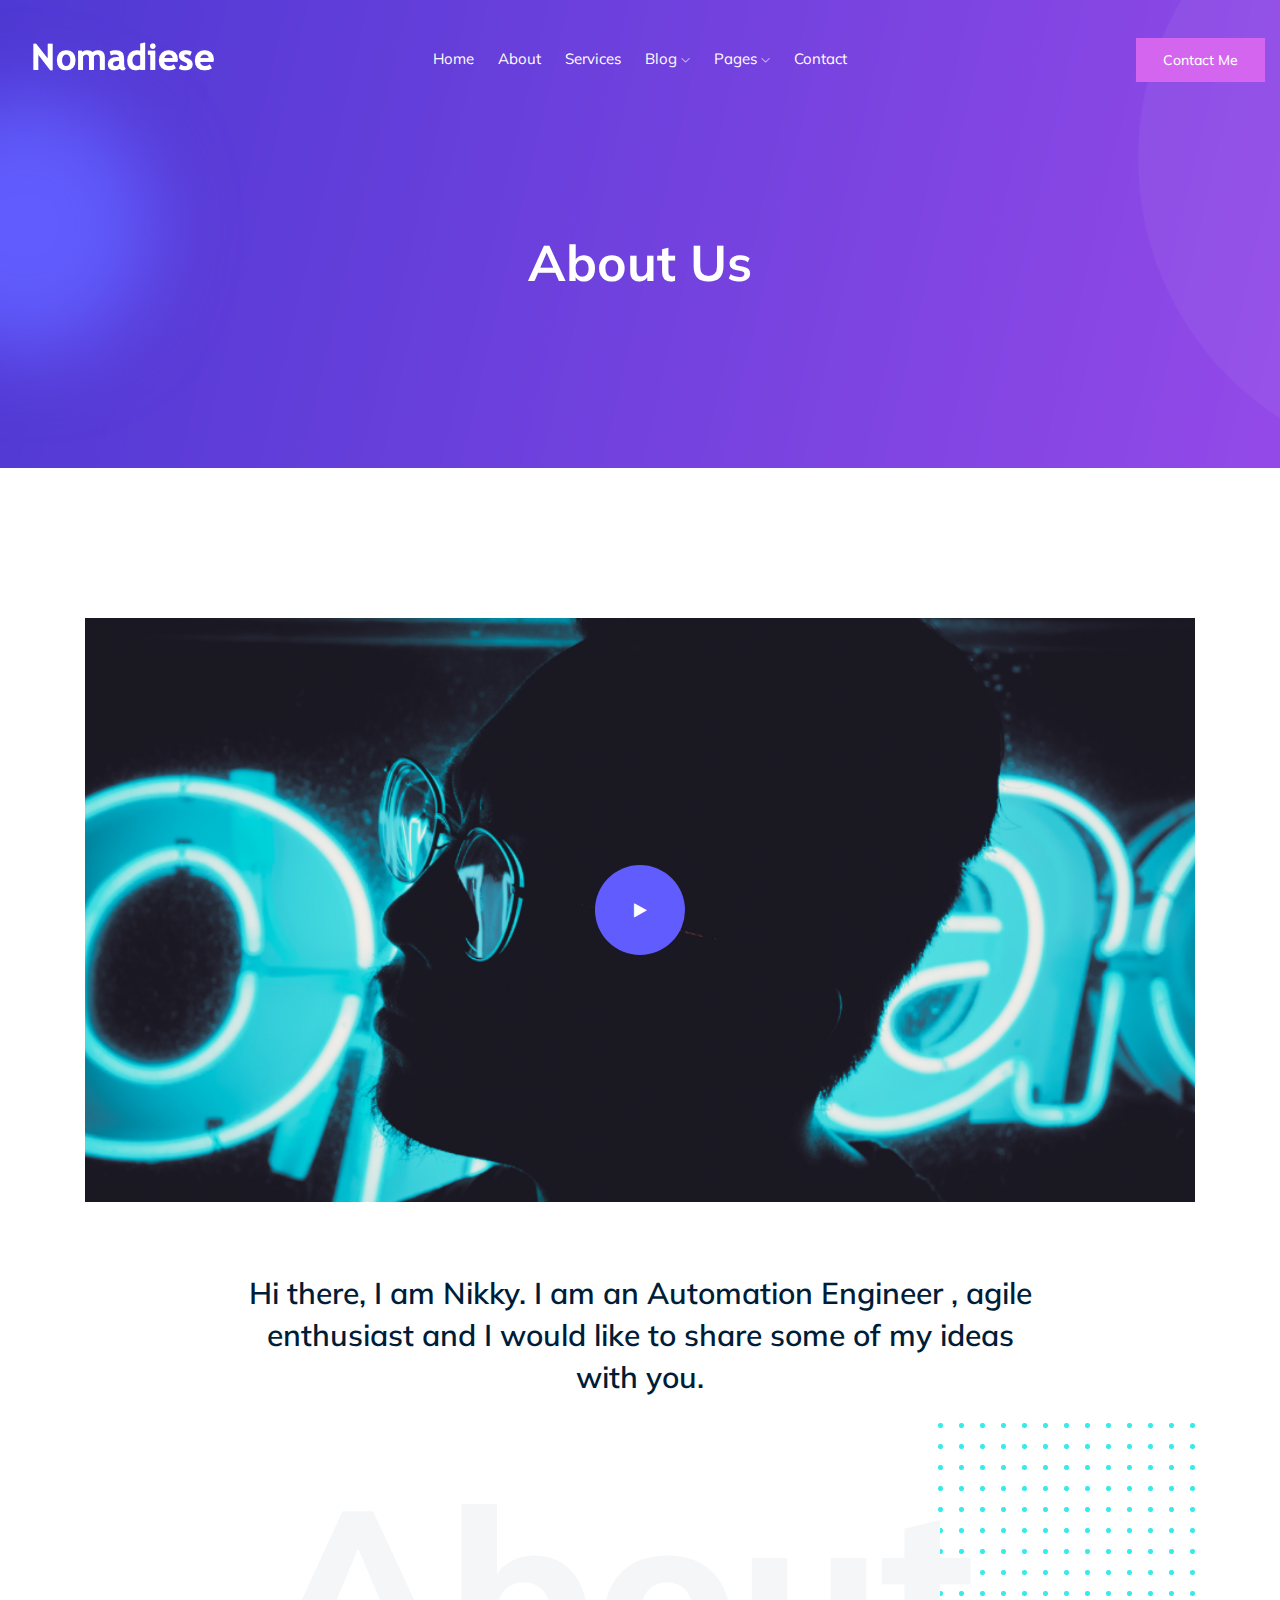
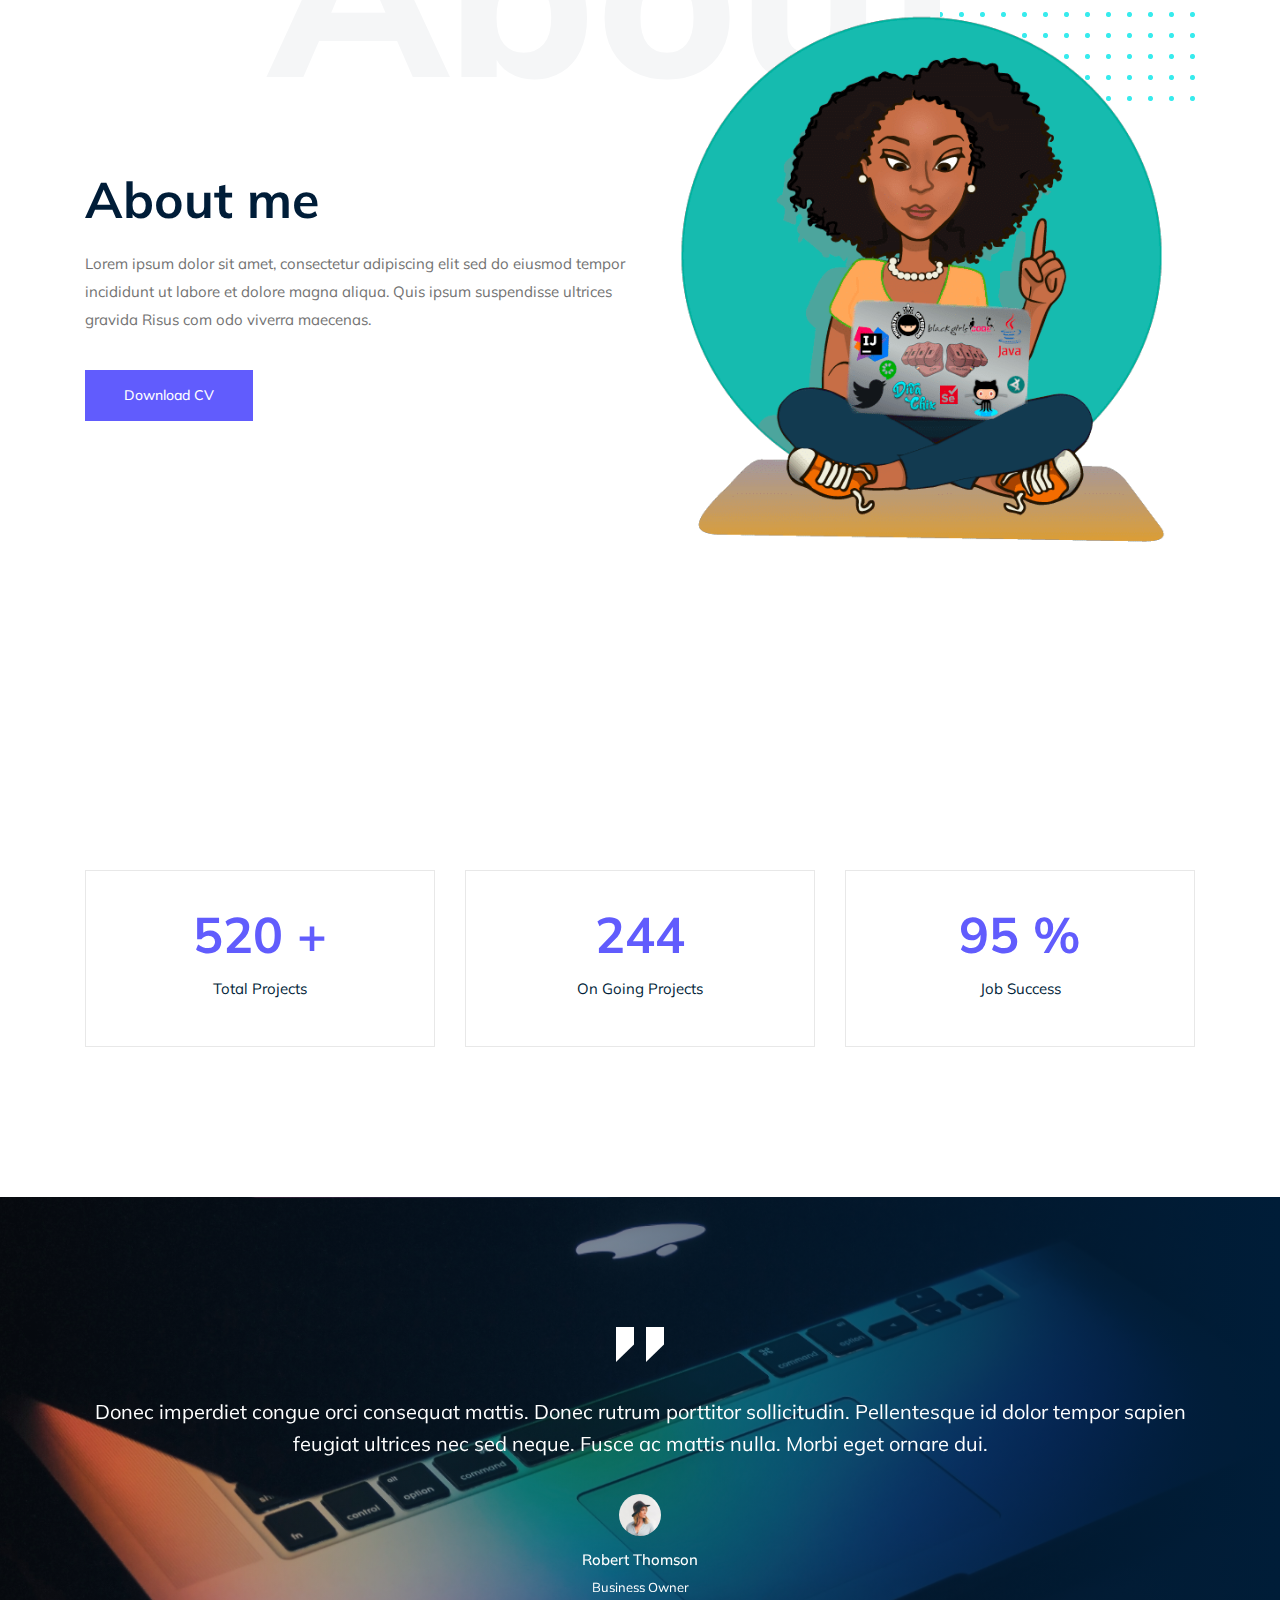
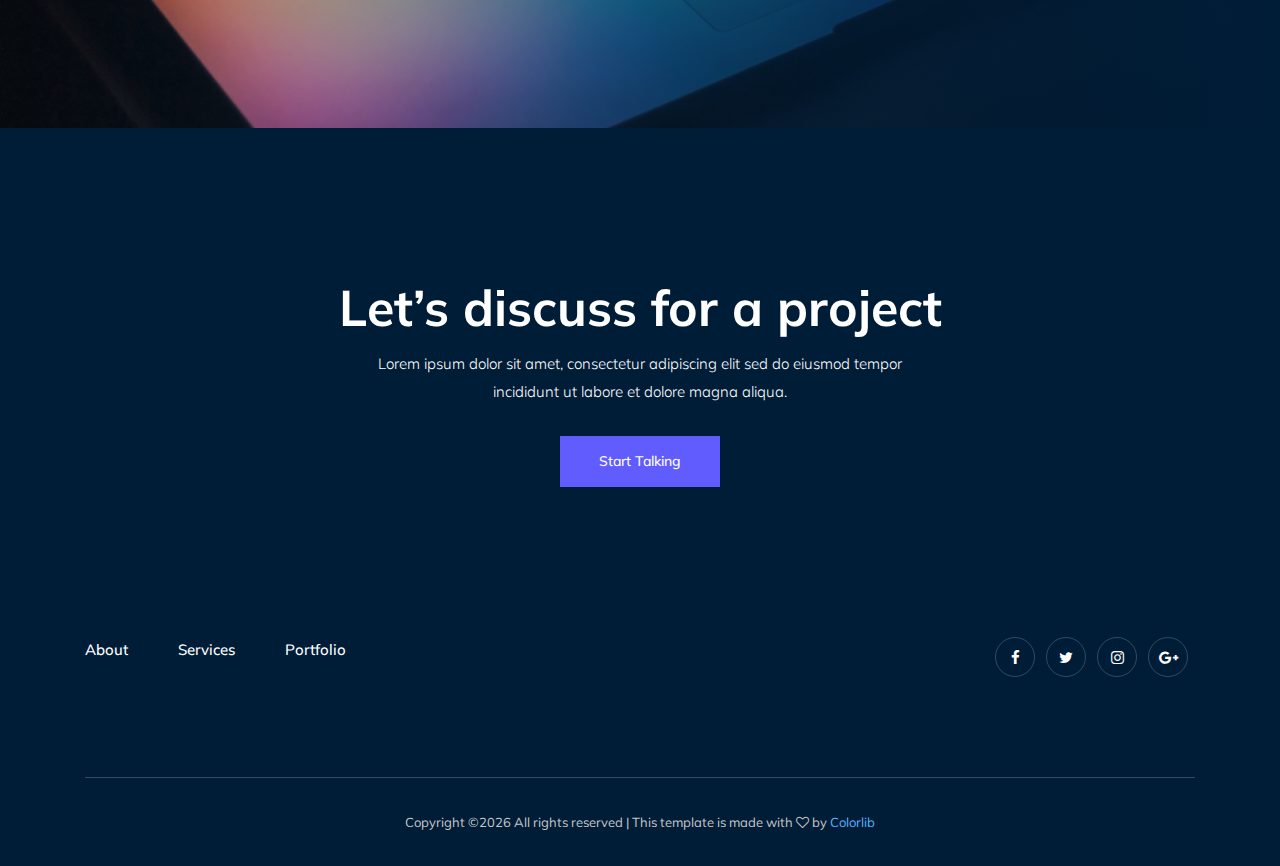
==== about.html @ 156790c9 "update about page" ====
<!doctype html>
<html class="no-js" lang="zxx">

<head>
    <meta charset="utf-8">
    <meta http-equiv="x-ua-compatible" content="ie=edge">
    <title>Nomadiese</title>
    <meta name="description" content="">
    <meta name="viewport" content="width=device-width, initial-scale=1">

    <!-- <link rel="manifest" href="site.webmanifest"> -->
    <!-- Place favicon.ico in the root directory -->

    <!-- CSS here -->
    <link rel="stylesheet" href="css/bootstrap.min.css">
    <link rel="stylesheet" href="css/owl.carousel.min.css">
    <link rel="stylesheet" href="css/magnific-popup.css">
    <link rel="stylesheet" href="css/font-awesome.min.css">
    <link rel="stylesheet" href="css/themify-icons.css">
    <link rel="stylesheet" href="css/nice-select.css">
    <link rel="stylesheet" href="css/flaticon.css">
    <link rel="stylesheet" href="css/gijgo.css">
    <link rel="stylesheet" href="css/animate.min.css">
    <link rel="stylesheet" href="css/slick.css">
    <link rel="stylesheet" href="css/slicknav.css">
    <link rel="stylesheet" href="css/style.css">
    <!-- <link rel="stylesheet" href="css/responsive.css"> -->
</head>

<body>
    <!--[if lte IE 9]>
            <p class="browserupgrade">You are using an <strong>outdated</strong> browser. Please <a href="https://browsehappy.com/">upgrade your browser</a> to improve your experience and security.</p>
        <![endif]-->

    <!-- header-start -->
    <header>
        <div class="header-area ">
            <div id="sticky-header" class="main-header-area">
                <div class="container-fluid">
                    <div class="row align-items-center">
                        <div class="col-xl-3 col-lg-2">
                            <div class="logo">
                                <a href="index.html">
                                    <img src="img/logo2.png" alt="">
                                </a>
                            </div>
                        </div>
                        <div class="col-xl-6 col-lg-7">
                            <div class="main-menu  d-none d-lg-block">
                                <nav>
                                    <ul id="navigation">
                                        <li><a class="active" href="index.html">home</a></li>
                                        <li><a href="about.html">About</a></li>
                                        <li><a href="services.html">Services</a></li>
                                        <li><a href="#">blog <i class="ti-angle-down"></i></a>
                                            <ul class="submenu">
                                                <li><a href="blog.html">blog</a></li>
                                                <li><a href="single-blog.html">single-blog</a></li>
                                            </ul>
                                        </li>
                                        <li><a href="#">pages <i class="ti-angle-down"></i></a>
                                            <ul class="submenu">
                                                 <li><a href="elements.html">elements</a></li>
                                            </ul>
                                        </li>
                                        <li><a href="contact.html">Contact</a></li>
                                    </ul>
                                </nav>
                            </div>
                        </div>
                        <div class="col-xl-3 col-lg-3 d-none d-lg-block">
                            <div class="Appointment">
                                <div class="book_btn d-none d-lg-block">
                                    <a  href="#">Contact Me</a>
                                </div>
                            </div>
                        </div>
                        <div class="col-12">
                            <div class="mobile_menu d-block d-lg-none"></div>
                        </div>
                    </div>

                </div>
            </div>
        </div>
    </header>
    <!-- header-end -->

    <!-- bradcam_area  -->
    <div class="bradcam_area bradcam_bg_1">
        <div class="container">
            <div class="row">
                <div class="col-xl-12">
                    <div class="bradcam_text text-center">
                        <h3>About Us </h3>
                    </div>
                </div>
            </div>
        </div>
    </div>
    <!-- /bradcam_area  -->

    <div class="video_area">
        <div class="container">
            <div class="row">
                <div class="col-xl-12">
                    <div class="video_wrap">
                        <div class="thumb">
                            <img src="img/video/video_bg.png" alt="">
                            <div class="video_icon">
                                <a class="popup-video" href="https://www.youtube.com/watch?v=1Prw90PRiJE"> <i class="fa fa-play"></i> </a>
                            </div>
                        </div>
                        <div class="video_text text-center">
                            <p>Hi there, I am Nikky. I am an Automation Engineer , agile <br>
                                enthusiast and I would like to share some of my ideas <br> 
                                with you.</p>
                        </div>
                    </div>
                </div>
            </div>
        </div>
    </div>


    <!-- about_me  -->
    <div class="about_me">
        <div class="about_large_title d-none d-lg-block">
                About
        </div>
        <div class="container">
            <div class="row align-items-center">
                <div class="col-xl-6 col-md-6">
                    <div class="about_e_details">
                        <h3>About me</h3>
                        <p>Lorem ipsum dolor sit amet, consectetur adipiscing elit sed do eiusmod tempor incididunt ut labore et dolore magna aliqua. Quis ipsum suspendisse ultrices gravida Risus com odo viverra maecenas.</p>
                        <div class="download_cv">
                            <a class="boxed-btn3" href="#">Download CV</a>
                        </div>
                    </div>
                </div>
                <div class="col-xl-6 col-md-6">
                    <div class="about_img">
                        <div class="color_pattern d-none d-lg-block">
                            <img src="img/about/color_grid.png" alt="">
                        </div>
                        <div class="my_Pic">
                                <img src="img/about/about.png" alt="">
                        </div>
                    </div>
                </div>
            </div>
        </div>
    </div>
    <!--/ about_me  -->

    <div class="counter_area">
        <div class="container">
            <div class="row">
                <div class="col-xl-4 col-md-4">
                    <div class="single_counter text-center">
                        <h3>
                            <span class="counter" >520 </span><span>+</span>
                        </h3>
                        <p>Total Projects</p>
                    </div>
                </div>
                <div class="col-xl-4 col-md-4">
                    <div class="single_counter text-center">
                        <h3>
                            <span class="counter">244 </span>
                        </h3>
                        <p>On Going Projects</p>
                    </div>
                </div>
                <div class="col-xl-4 col-md-4">
                    <div class="single_counter text-center">
                        <h3>
                            <span class="counter">95 </span> <span>%</span>
                        </h3>
                        <p>Job Success</p>
                    </div>
                </div>
            </div>
        </div>
    </div>
    <!-- testimonial_area  -->
    <div class="testimonial_area ">
            <div class="container">
                <div class="row">
                    <div class="col-xl-12">
                        <div class="testmonial_active owl-carousel">
                            <div class="single_carousel">
                                    <div class="single_testmonial text-center">
                                            <div class="quote">
                                                <img src="img/testmonial/quote.svg" alt="">
                                            </div>
                                            <p>Donec imperdiet congue orci consequat mattis. Donec rutrum porttitor <br> 
                                                    sollicitudin. Pellentesque id dolor tempor sapien feugiat ultrices nec sed neque.  <br>
                                                    Fusce ac mattis nulla. Morbi eget ornare dui. </p>
                                            <div class="testmonial_author">
                                                <div class="thumb">
                                                        <img src="img/testmonial/thumb.png" alt="">
                                                </div>
                                                <h3>Robert Thomson</h3>
                                                <span>Business Owner</span>
                                            </div>
                                        </div>
                            </div>
                            <div class="single_carousel">
                                    <div class="single_testmonial text-center">
                                            <div class="quote">
                                                <img src="img/testmonial/quote.svg" alt="">
                                            </div>
                                            <p>Donec imperdiet congue orci consequat mattis. Donec rutrum porttitor <br> 
                                                    sollicitudin. Pellentesque id dolor tempor sapien feugiat ultrices nec sed neque.  <br>
                                                    Fusce ac mattis nulla. Morbi eget ornare dui. </p>
                                            <div class="testmonial_author">
                                                <div class="thumb">
                                                        <img src="img/testmonial/thumb.png" alt="">
                                                </div>
                                                <h3>Robert Thomson</h3>
                                                <span>Business Owner</span>
                                            </div>
                                        </div>
                            </div>
                            <div class="single_carousel">
                                    <div class="single_testmonial text-center">
                                            <div class="quote">
                                                <img src="img/testmonial/quote.svg" alt="">
                                            </div>
                                            <p>Donec imperdiet congue orci consequat mattis. Donec rutrum porttitor <br> 
                                                    sollicitudin. Pellentesque id dolor tempor sapien feugiat ultrices nec sed neque.  <br>
                                                    Fusce ac mattis nulla. Morbi eget ornare dui. </p>
                                            <div class="testmonial_author">
                                                <div class="thumb">
                                                        <img src="img/testmonial/thumb.png" alt="">
                                                </div>
                                                <h3>Robert Thomson</h3>
                                                <span>Business Owner</span>
                                            </div>
                                        </div>
                            </div>
                        </div>
                    </div>
                </div>
            </div>
        </div>
        <!-- /testimonial_area  -->
    
    <div class="discuss_projects">
        <div class="container">
            <div class="row">
                <div class="col-xl-12">
                    <div class="project_text text-center">
                        <h3>Let’s discuss for a project</h3>
                        <p>Lorem ipsum dolor sit amet, consectetur adipiscing elit sed do eiusmod tempor <br> incididunt ut labore et dolore magna aliqua.</p>
                        <a class="boxed-btn3" href="#">Start Talking</a>
                    </div>
                </div>
            </div>
        </div>
    </div>

    <!-- footer start -->
    <footer class="footer">
        <div class="footer_top">
            <div class="container">
                <div class="row">
                    <div class="col-xl-6 col-md-6">
                        <div class="menu_links">
                            <ul>
                                <li><a href="#">About</a></li>
                                <li><a href="#">Services</a></li>
                                <li><a href="#">Portfolio</a></li>
                            </ul>
                        </div>
                    </div>
                    <div class="col-xl-6 col-md-6">
                        <div class="socail_links">
                            <ul>
                                <li><a href="#"> <i class="fa fa-facebook"></i> </a></li>
                                <li><a href="#"> <i class="fa fa-twitter"></i> </a></li>
                                <li><a href="#"> <i class="fa fa-instagram"></i> </a></li>
                                <li><a href="#"> <i class="fa fa-google-plus"></i> </a></li>
                            </ul>
                        </div>
                    </div>
                </div>
            </div>
        </div>
        <div class="copy-right_text">
            <div class="container">
                <div class="footer_border"></div>
                <div class="row">
                    <div class="col-xl-12">
                        <p class="copy_right text-center">
                            <!-- Link back to Colorlib can't be removed. Template is licensed under CC BY 3.0. -->
Copyright &copy;<script>document.write(new Date().getFullYear());</script> All rights reserved | This template is made with <i class="fa fa-heart-o" aria-hidden="true"></i> by <a href="https://colorlib.com" target="_blank">Colorlib</a>
<!-- Link back to Colorlib can't be removed. Template is licensed under CC BY 3.0. -->
                        </p>
                    </div>
                </div>
            </div>
        </div>
    </footer>
    <!--/ footer end  -->

    <!-- JS here -->
    <script src="js/vendor/modernizr-3.5.0.min.js"></script>
    <script src="js/vendor/jquery-1.12.4.min.js"></script>
    <script src="js/popper.min.js"></script>
    <script src="js/bootstrap.min.js"></script>
    <script src="js/owl.carousel.min.js"></script>
    <script src="js/isotope.pkgd.min.js"></script>
    <script src="js/ajax-form.js"></script>
    <script src="js/waypoints.min.js"></script>
    <script src="js/jquery.counterup.min.js"></script>
    <script src="js/imagesloaded.pkgd.min.js"></script>
    <script src="js/scrollIt.js"></script>
    <script src="js/jquery.scrollUp.min.js"></script>
    <script src="js/wow.min.js"></script>
    <script src="js/nice-select.min.js"></script>
    <script src="js/jquery.slicknav.min.js"></script>
    <script src="js/jquery.magnific-popup.min.js"></script>
    <script src="js/plugins.js"></script>
    <script src="js/gijgo.min.js"></script>

    <!--contact js-->
    <script src="js/contact.js"></script>
    <script src="js/jquery.ajaxchimp.min.js"></script>
    <script src="js/jquery.form.js"></script>
    <script src="js/jquery.validate.min.js"></script>
    <script src="js/mail-script.js"></script>

    <script src="js/main.js"></script>
</body>

</html>
---- css/themify-icons.css ----
@font-face {
	font-family: 'themify';
	src:url('../fonts/themify.eot?-fvbane');
	src:url('../fonts/themify.eot?#iefix-fvbane') format('embedded-opentype'),
		url('../fonts/themify.woff?-fvbane') format('woff'),
		url('../fonts/themify.ttf?-fvbane') format('truetype'),
		url('../fonts/themify.svg?-fvbane#themify') format('svg');
	font-weight: normal;
	font-style: normal;
}

[class^="ti-"], [class*=" ti-"] {
	font-family: 'themify';
	/* speak: none; */
	font-style: normal;
	font-weight: normal;
	font-variant: normal;
	text-transform: none;
	line-height: 1;

	/* Better Font Rendering =========== */
	-webkit-font-smoothing: antialiased;
	-moz-osx-font-smoothing: grayscale;
}

.ti-wand:before {
	content: "\e600";
}
.ti-volume:before {
	content: "\e601";
}
.ti-user:before {
	content: "\e602";
}
.ti-unlock:before {
	content: "\e603";
}
.ti-unlink:before {
	content: "\e604";
}
.ti-trash:before {
	content: "\e605";
}
.ti-thought:before {
	content: "\e606";
}
.ti-target:before {
	content: "\e607";
}
.ti-tag:before {
	content: "\e608";
}
.ti-tablet:before {
	content: "\e609";
}
.ti-star:before {
	content: "\e60a";
}
.ti-spray:before {
	content: "\e60b";
}
.ti-signal:before {
	content: "\e60c";
}
.ti-shopping-cart:before {
	content: "\e60d";
}
.ti-shopping-cart-full:before {
	content: "\e60e";
}
.ti-settings:before {
	content: "\e60f";
}
.ti-search:before {
	content: "\e610";
}
.ti-zoom-in:before {
	content: "\e611";
}
.ti-zoom-out:before {
	content: "\e612";
}
.ti-cut:before {
	content: "\e613";
}
.ti-ruler:before {
	content: "\e614";
}
.ti-ruler-pencil:before {
	content: "\e615";
}
.ti-ruler-alt:before {
	content: "\e616";
}
.ti-bookmark:before {
	content: "\e617";
}
.ti-bookmark-alt:before {
	content: "\e618";
}
.ti-reload:before {
	content: "\e619";
}
.ti-plus:before {
	content: "\e61a";
}
.ti-pin:before {
	content: "\e61b";
}
.ti-pencil:before {
	content: "\e61c";
}
.ti-pencil-alt:before {
	content: "\e61d";
}
.ti-paint-roller:before {
	content: "\e61e";
}
.ti-paint-bucket:before {
	content: "\e61f";
}
.ti-na:before {
	content: "\e620";
}
.ti-mobile:before {
	content: "\e621";
}
.ti-minus:before {
	content: "\e622";
}
.ti-medall:before {
	content: "\e623";
}
.ti-medall-alt:before {
	content: "\e624";
}
.ti-marker:before {
	content: "\e625";
}
.ti-marker-alt:before {
	content: "\e626";
}
.ti-arrow-up:before {
	content: "\e627";
}
.ti-arrow-right:before {
	content: "\e628";
}
.ti-arrow-left:before {
	content: "\e629";
}
.ti-arrow-down:before {
	content: "\e62a";
}
.ti-lock:before {
	content: "\e62b";
}
.ti-location-arrow:before {
	content: "\e62c";
}
.ti-link:before {
	content: "\e62d";
}
.ti-layout:before {
	content: "\e62e";
}
.ti-layers:before {
	content: "\e62f";
}
.ti-layers-alt:before {
	content: "\e630";
}
.ti-key:before {
	content: "\e631";
}
.ti-import:before {
	content: "\e632";
}
.ti-image:before {
	content: "\e633";
}
.ti-heart:before {
	content: "\e634";
}
.ti-heart-broken:before {
	content: "\e635";
}
.ti-hand-stop:before {
	content: "\e636";
}
.ti-hand-open:before {
	content: "\e637";
}
.ti-hand-drag:before {
	content: "\e638";
}
.ti-folder:before {
	content: "\e639";
}
.ti-flag:before {
	content: "\e63a";
}
.ti-flag-alt:before {
	content: "\e63b";
}
.ti-flag-alt-2:before {
	content: "\e63c";
}
.ti-eye:before {
	content: "\e63d";
}
.ti-export:before {
	content: "\e63e";
}
.ti-exchange-vertical:before {
	content: "\e63f";
}
.ti-desktop:before {
	content: "\e640";
}
.ti-cup:before {
	content: "\e641";
}
.ti-crown:before {
	content: "\e642";
}
.ti-comments:before {
	content: "\e643";
}
.ti-comment:before {
	content: "\e644";
}
.ti-comment-alt:before {
	content: "\e645";
}
.ti-close:before {
	content: "\e646";
}
.ti-clip:before {
	content: "\e647";
}
.ti-angle-up:before {
	content: "\e648";
}
.ti-angle-right:before {
	content: "\e649";
}
.ti-angle-left:before {
	content: "\e64a";
}
.ti-angle-down:before {
	content: "\e64b";
}
.ti-check:before {
	content: "\e64c";
}
.ti-check-box:before {
	content: "\e64d";
}
.ti-camera:before {
	content: "\e64e";
}
.ti-announcement:before {
	content: "\e64f";
}
.ti-brush:before {
	content: "\e650";
}
.ti-briefcase:before {
	content: "\e651";
}
.ti-bolt:before {
	content: "\e652";
}
.ti-bolt-alt:before {
	content: "\e653";
}
.ti-blackboard:before {
	content: "\e654";
}
.ti-bag:before {
	content: "\e655";
}
.ti-move:before {
	content: "\e656";
}
.ti-arrows-vertical:before {
	content: "\e657";
}
.ti-arrows-horizontal:before {
	content: "\e658";
}
.ti-fullscreen:before {
	content: "\e659";
}
.ti-arrow-top-right:before {
	content: "\e65a";
}
.ti-arrow-top-left:before {
	content: "\e65b";
}
.ti-arrow-circle-up:before {
	content: "\e65c";
}
.ti-arrow-circle-right:before {
	content: "\e65d";
}
.ti-arrow-circle-left:before {
	content: "\e65e";
}
.ti-arrow-circle-down:before {
	content: "\e65f";
}
.ti-angle-double-up:before {
	content: "\e660";
}
.ti-angle-double-right:before {
	content: "\e661";
}
.ti-angle-double-left:before {
	content: "\e662";
}
.ti-angle-double-down:before {
	content: "\e663";
}
.ti-zip:before {
	content: "\e664";
}
.ti-world:before {
	content: "\e665";
}
.ti-wheelchair:before {
	content: "\e666";
}
.ti-view-list:before {
	content: "\e667";
}
.ti-view-list-alt:before {
	content: "\e668";
}
.ti-view-grid:before {
	content: "\e669";
}
.ti-uppercase:before {
	content: "\e66a";
}
.ti-upload:before {
	content: "\e66b";
}
.ti-underline:before {
	content: "\e66c";
}
.ti-truck:before {
	content: "\e66d";
}
.ti-timer:before {
	content: "\e66e";
}
.ti-ticket:before {
	content: "\e66f";
}
.ti-thumb-up:before {
	content: "\e670";
}
.ti-thumb-down:before {
	content: "\e671";
}
.ti-text:before {
	content: "\e672";
}
.ti-stats-up:before {
	content: "\e673";
}
.ti-stats-down:before {
	content: "\e674";
}
.ti-split-v:before {
	content: "\e675";
}
.ti-split-h:before {
	content: "\e676";
}
.ti-smallcap:before {
	content: "\e677";
}
.ti-shine:before {
	content: "\e678";
}
.ti-shift-right:before {
	content: "\e679";
}
.ti-shift-left:before {
	content: "\e67a";
}
.ti-shield:before {
	content: "\e67b";
}
.ti-notepad:before {
	content: "\e67c";
}
.ti-server:before {
	content: "\e67d";
}
.ti-quote-right:before {
	content: "\e67e";
}
.ti-quote-left:before {
	content: "\e67f";
}
.ti-pulse:before {
	content: "\e680";
}
.ti-printer:before {
	content: "\e681";
}
.ti-power-off:before {
	content: "\e682";
}
.ti-plug:before {
	content: "\e683";
}
.ti-pie-chart:before {
	content: "\e684";
}
.ti-paragraph:before {
	content: "\e685";
}
.ti-panel:before {
	content: "\e686";
}
.ti-package:before {
	content: "\e687";
}
.ti-music:before {
	content: "\e688";
}
.ti-music-alt:before {
	content: "\e689";
}
.ti-mouse:before {
	content: "\e68a";
}
.ti-mouse-alt:before {
	content: "\e68b";
}
.ti-money:before {
	content: "\e68c";
}
.ti-microphone:before {
	content: "\e68d";
}
.ti-menu:before {
	content: "\e68e";
}
.ti-menu-alt:before {
	content: "\e68f";
}
.ti-map:before {
	content: "\e690";
}
.ti-map-alt:before {
	content: "\e691";
}
.ti-loop:before {
	content: "\e692";
}
.ti-location-pin:before {
	content: "\e693";
}
.ti-list:before {
	content: "\e694";
}
.ti-light-bulb:before {
	content: "\e695";
}
.ti-Italic:before {
	content: "\e696";
}
.ti-info:before {
	content: "\e697";
}
.ti-infinite:before {
	content: "\e698";
}
.ti-id-badge:before {
	content: "\e699";
}
.ti-hummer:before {
	content: "\e69a";
}
.ti-home:before {
	content: "\e69b";
}
.ti-help:before {
	content: "\e69c";
}
.ti-headphone:before {
	content: "\e69d";
}
.ti-harddrives:before {
	content: "\e69e";
}
.ti-harddrive:before {
	content: "\e69f";
}
.ti-gift:before {
	content: "\e6a0";
}
.ti-game:before {
	content: "\e6a1";
}
.ti-filter:before {
	content: "\e6a2";
}
.ti-files:before {
	content: "\e6a3";
}
.ti-file:before {
	content: "\e6a4";
}
.ti-eraser:before {
	content: "\e6a5";
}
.ti-envelope:before {
	content: "\e6a6";
}
.ti-download:before {
	content: "\e6a7";
}
.ti-direction:before {
	content: "\e6a8";
}
.ti-direction-alt:before {
	content: "\e6a9";
}
.ti-dashboard:before {
	content: "\e6aa";
}
.ti-control-stop:before {
	content: "\e6ab";
}
.ti-control-shuffle:before {
	content: "\e6ac";
}
.ti-control-play:before {
	content: "\e6ad";
}
.ti-control-pause:before {
	content: "\e6ae";
}
.ti-control-forward:before {
	content: "\e6af";
}
.ti-control-backward:before {
	content: "\e6b0";
}
.ti-cloud:before {
	content: "\e6b1";
}
.ti-cloud-up:before {
	content: "\e6b2";
}
.ti-cloud-down:before {
	content: "\e6b3";
}
.ti-clipboard:before {
	content: "\e6b4";
}
.ti-car:before {
	content: "\e6b5";
}
.ti-calendar:before {
	content: "\e6b6";
}
.ti-book:before {
	content: "\e6b7";
}
.ti-bell:before {
	content: "\e6b8";
}
.ti-basketball:before {
	content: "\e6b9";
}
.ti-bar-chart:before {
	content: "\e6ba";
}
.ti-bar-chart-alt:before {
	content: "\e6bb";
}
.ti-back-right:before {
	content: "\e6bc";
}
.ti-back-left:before {
	content: "\e6bd";
}
.ti-arrows-corner:before {
	content: "\e6be";
}
.ti-archive:before {
	content: "\e6bf";
}
.ti-anchor:before {
	content: "\e6c0";
}
.ti-align-right:before {
	content: "\e6c1";
}
.ti-align-left:before {
	content: "\e6c2";
}
.ti-align-justify:before {
	content: "\e6c3";
}
.ti-align-center:before {
	content: "\e6c4";
}
.ti-alert:before {
	content: "\e6c5";
}
.ti-alarm-clock:before {
	content: "\e6c6";
}
.ti-agenda:before {
	content: "\e6c7";
}
.ti-write:before {
	content: "\e6c8";
}
.ti-window:before {
	content: "\e6c9";
}
.ti-widgetized:before {
	content: "\e6ca";
}
.ti-widget:before {
	content: "\e6cb";
}
.ti-widget-alt:before {
	content: "\e6cc";
}
.ti-wallet:before {
	content: "\e6cd";
}
.ti-video-clapper:before {
	content: "\e6ce";
}
.ti-video-camera:before {
	content: "\e6cf";
}
.ti-vector:before {
	content: "\e6d0";
}
.ti-themify-logo:before {
	content: "\e6d1";
}
.ti-themify-favicon:before {
	content: "\e6d2";
}
.ti-themify-favicon-alt:before {
	content: "\e6d3";
}
.ti-support:before {
	content: "\e6d4";
}
.ti-stamp:before {
	content: "\e6d5";
}
.ti-split-v-alt:before {
	content: "\e6d6";
}
.ti-slice:before {
	content: "\e6d7";
}
.ti-shortcode:before {
	content: "\e6d8";
}
.ti-shift-right-alt:before {
	content: "\e6d9";
}
.ti-shift-left-alt:before {
	content: "\e6da";
}
.ti-ruler-alt-2:before {
	content: "\e6db";
}
.ti-receipt:before {
	content: "\e6dc";
}
.ti-pin2:before {
	content: "\e6dd";
}
.ti-pin-alt:before {
	content: "\e6de";
}
.ti-pencil-alt2:before {
	content: "\e6df";
}
.ti-palette:before {
	content: "\e6e0";
}
.ti-more:before {
	content: "\e6e1";
}
.ti-more-alt:before {
	content: "\e6e2";
}
.ti-microphone-alt:before {
	content: "\e6e3";
}
.ti-magnet:before {
	content: "\e6e4";
}
.ti-line-double:before {
	content: "\e6e5";
}
.ti-line-dotted:before {
	content: "\e6e6";
}
.ti-line-dashed:before {
	content: "\e6e7";
}
.ti-layout-width-full:before {
	content: "\e6e8";
}
.ti-layout-width-default:before {
	content: "\e6e9";
}
.ti-layout-width-default-alt:before {
	content: "\e6ea";
}
.ti-layout-tab:before {
	content: "\e6eb";
}
.ti-layout-tab-window:before {
	content: "\e6ec";
}
.ti-layout-tab-v:before {
	content: "\e6ed";
}
.ti-layout-tab-min:before {
	content: "\e6ee";
}
.ti-layout-slider:before {
	content: "\e6ef";
}
.ti-layout-slider-alt:before {
	content: "\e6f0";
}
.ti-layout-sidebar-right:before {
	content: "\e6f1";
}
.ti-layout-sidebar-none:before {
	content: "\e6f2";
}
.ti-layout-sidebar-left:before {
	content: "\e6f3";
}
.ti-layout-placeholder:before {
	content: "\e6f4";
}
.ti-layout-menu:before {
	content: "\e6f5";
}
.ti-layout-menu-v:before {
	content: "\e6f6";
}
.ti-layout-menu-separated:before {
	content: "\e6f7";
}
.ti-layout-menu-full:before {
	content: "\e6f8";
}
.ti-layout-media-right-alt:before {
	content: "\e6f9";
}
.ti-layout-media-right:before {
	content: "\e6fa";
}
.ti-layout-media-overlay:before {
	content: "\e6fb";
}
.ti-layout-media-overlay-alt:before {
	content: "\e6fc";
}
.ti-layout-media-overlay-alt-2:before {
	content: "\e6fd";
}
.ti-layout-media-left-alt:before {
	content: "\e6fe";
}
.ti-layout-media-left:before {
	content: "\e6ff";
}
.ti-layout-media-center-alt:before {
	content: "\e700";
}
.ti-layout-media-center:before {
	content: "\e701";
}
.ti-layout-list-thumb:before {
	content: "\e702";
}
.ti-layout-list-thumb-alt:before {
	content: "\e703";
}
.ti-layout-list-post:before {
	content: "\e704";
}
.ti-layout-list-large-image:before {
	content: "\e705";
}
.ti-layout-line-solid:before {
	content: "\e706";
}
.ti-layout-grid4:before {
	content: "\e707";
}
.ti-layout-grid3:before {
	content: "\e708";
}
.ti-layout-grid2:before {
	content: "\e709";
}
.ti-layout-grid2-thumb:before {
	content: "\e70a";
}
.ti-layout-cta-right:before {
	content: "\e70b";
}
.ti-layout-cta-left:before {
	content: "\e70c";
}
.ti-layout-cta-center:before {
	content: "\e70d";
}
.ti-layout-cta-btn-right:before {
	content: "\e70e";
}
.ti-layout-cta-btn-left:before {
	content: "\e70f";
}
.ti-layout-column4:before {
	content: "\e710";
}
.ti-layout-column3:before {
	content: "\e711";
}
.ti-layout-column2:before {
	content: "\e712";
}
.ti-layout-accordion-separated:before {
	content: "\e713";
}
.ti-layout-accordion-merged:before {
	content: "\e714";
}
.ti-layout-accordion-list:before {
	content: "\e715";
}
.ti-ink-pen:before {
	content: "\e716";
}
.ti-info-alt:before {
	content: "\e717";
}
.ti-help-alt:before {
	content: "\e718";
}
.ti-headphone-alt:before {
	content: "\e719";
}
.ti-hand-point-up:before {
	content: "\e71a";
}
.ti-hand-point-right:before {
	content: "\e71b";
}
.ti-hand-point-left:before {
	content: "\e71c";
}
.ti-hand-point-down:before {
	content: "\e71d";
}
.ti-gallery:before {
	content: "\e71e";
}
.ti-face-smile:before {
	content: "\e71f";
}
.ti-face-sad:before {
	content: "\e720";
}
.ti-credit-card:before {
	content: "\e721";
}
.ti-control-skip-forward:before {
	content: "\e722";
}
.ti-control-skip-backward:before {
	content: "\e723";
}
.ti-control-record:before {
	content: "\e724";
}
.ti-control-eject:before {
	content: "\e725";
}
.ti-comments-smiley:before {
	content: "\e726";
}
.ti-brush-alt:before {
	content: "\e727";
}
.ti-youtube:before {
	content: "\e728";
}
.ti-vimeo:before {
	content: "\e729";
}
.ti-twitter:before {
	content: "\e72a";
}
.ti-time:before {
	content: "\e72b";
}
.ti-tumblr:before {
	content: "\e72c";
}
.ti-skype:before {
	content: "\e72d";
}
.ti-share:before {
	content: "\e72e";
}
.ti-share-alt:before {
	content: "\e72f";
}
.ti-rocket:before {
	content: "\e730";
}
.ti-pinterest:before {
	content: "\e731";
}
.ti-new-window:before {
	content: "\e732";
}
.ti-microsoft:before {
	content: "\e733";
}
.ti-list-ol:before {
	content: "\e734";
}
.ti-linkedin:before {
	content: "\e735";
}
.ti-layout-sidebar-2:before {
	content: "\e736";
}
.ti-layout-grid4-alt:before {
	content: "\e737";
}
.ti-layout-grid3-alt:before {
	content: "\e738";
}
.ti-layout-grid2-alt:before {
	content: "\e739";
}
.ti-layout-column4-alt:before {
	content: "\e73a";
}
.ti-layout-column3-alt:before {
	content: "\e73b";
}
.ti-layout-column2-alt:before {
	content: "\e73c";
}
.ti-instagram:before {
	content: "\e73d";
}
.ti-google:before {
	content: "\e73e";
}
.ti-github:before {
	content: "\e73f";
}
.ti-flickr:before {
	content: "\e740";
}
.ti-facebook:before {
	content: "\e741";
}
.ti-dropbox:before {
	content: "\e742";
}
.ti-dribbble:before {
	content: "\e743";
}
.ti-apple:before {
	content: "\e744";
}
.ti-android:before {
	content: "\e745";
}
.ti-save:before {
	content: "\e746";
}
.ti-save-alt:before {
	content: "\e747";
}
.ti-yahoo:before {
	content: "\e748";
}
.ti-wordpress:before {
	content: "\e749";
}
.ti-vimeo-alt:before {
	content: "\e74a";
}
.ti-twitter-alt:before {
	content: "\e74b";
}
.ti-tumblr-alt:before {
	content: "\e74c";
}
.ti-trello:before {
	content: "\e74d";
}
.ti-stack-overflow:before {
	content: "\e74e";
}
.ti-soundcloud:before {
	content: "\e74f";
}
.ti-sharethis:before {
	content: "\e750";
}
.ti-sharethis-alt:before {
	content: "\e751";
}
.ti-reddit:before {
	content: "\e752";
}
.ti-pinterest-alt:before {
	content: "\e753";
}
.ti-microsoft-alt:before {
	content: "\e754";
}
.ti-linux:before {
	content: "\e755";
}
.ti-jsfiddle:before {
	content: "\e756";
}
.ti-joomla:before {
	content: "\e757";
}
.ti-html5:before {
	content: "\e758";
}
.ti-flickr-alt:before {
	content: "\e759";
}
.ti-email:before {
	content: "\e75a";
}
.ti-drupal:before {
	content: "\e75b";
}
.ti-dropbox-alt:before {
	content: "\e75c";
}
.ti-css3:before {
	content: "\e75d";
}
.ti-rss:before {
	content: "\e75e";
}
.ti-rss-alt:before {
	content: "\e75f";
}
---- css/nice-select.css ----
.nice-select {
  -webkit-tap-highlight-color: transparent;
  background-color: #fff;
  border-radius: 5px;
  border: solid 1px #e8e8e8;
  box-sizing: border-box;
  clear: both;
  cursor: pointer;
  display: block;
  float: left;
  font-family: inherit;
  font-size: 14px;
  font-weight: normal;
  height: 42px;
  line-height: 40px;
  outline: none;
  padding-left: 18px;
  padding-right: 30px;
  position: relative;
  text-align: left !important;
  -webkit-transition: all 0.2s ease-in-out;
  transition: all 0.2s ease-in-out;
  -webkit-user-select: none;
     -moz-user-select: none;
      -ms-user-select: none;
          user-select: none;
  white-space: nowrap;
  width: auto; }
  .nice-select:hover {
    border-color: #dbdbdb; }
  .nice-select:active, .nice-select.open, .nice-select:focus {
    border-color: #999; }


  .nice-select.disabled {
    border-color: #ededed;
    color: #999;
    pointer-events: none; }
    .nice-select.disabled:after {
      border-color: #cccccc; }
  .nice-select.wide {
    width: 100%; }
    .nice-select.wide .list {
      left: 0 !important;
      right: 0 !important; }
  .nice-select.right {
    float: right; }
    .nice-select.right .list {
      left: auto;
      right: 0; }
  .nice-select.small {
    font-size: 12px;
    height: 36px;
    line-height: 34px; }
    .nice-select.small:after {
      height: 4px;
      width: 4px; }
    .nice-select.small .option {
      line-height: 34px;
      min-height: 34px; }
  .nice-select .list {
    background-color: #fff;
    border-radius: 5px;
    box-shadow: 0 0 0 1px rgba(68, 68, 68, 0.11);
    box-sizing: border-box;
    margin-top: 4px;
    opacity: 0;
    overflow: hidden;
    padding: 0;
    pointer-events: none;
    position: absolute;
    top: 100%;
    left: 0;
    -webkit-transform-origin: 50% 0;
        -ms-transform-origin: 50% 0;
            transform-origin: 50% 0;
    -webkit-transform: scale(0.75) translateY(-21px);
        -ms-transform: scale(0.75) translateY(-21px);
            transform: scale(0.75) translateY(-21px);
    -webkit-transition: all 0.2s cubic-bezier(0.5, 0, 0, 1.25), opacity 0.15s ease-out;
    transition: all 0.2s cubic-bezier(0.5, 0, 0, 1.25), opacity 0.15s ease-out;
    z-index: 9; }
    .nice-select .list:hover .option:not(:hover) {
      background-color: transparent !important; }
  .nice-select .option {
    cursor: pointer;
    font-weight: 400;
    line-height: 40px;
    list-style: none;
    min-height: 40px;
    outline: none;
    padding-left: 18px;
    padding-right: 29px;
    text-align: left;
    -webkit-transition: all 0.2s;
    transition: all 0.2s; }
    .nice-select .option:hover, .nice-select .option.focus, .nice-select .option.selected.focus {
      background-color: #f6f6f6; }
    .nice-select .option.selected {
      font-weight: bold; }
    .nice-select .option.disabled {
      background-color: transparent;
      color: #999;
      cursor: default; }

.no-csspointerevents .nice-select .list {
  display: none; }

.no-csspointerevents .nice-select.open .list {
  display: block; }





  /* ,,,,,,,,,,,,,,,, */


  .nice-select:after {
    content: "\e64b";
    display: block;
    height: 5px;
    margin-top: -5px;
    pointer-events: none;
    position: absolute;
    right: 30px;
    top: 8px;
    transition: all 0.15s ease-in-out;
    width: 5px;
    font-family: 'themify';
    color: #ddd; }

    .nice-select.open:after {
 }
    .nice-select.open .list {
      opacity: 1;
      pointer-events: auto;
      -webkit-transform: scale(1) translateY(0);
          -ms-transform: scale(1) translateY(0);
              transform: scale(1) translateY(0); }
---- css/flaticon.css ----
/*
  	Flaticon icon font: Flaticon
  	Creation date: 07/09/2019 08:07
  	*/

	  @font-face {
		font-family: "Flaticon";
		src: url("../fonts/Flaticon.eot");
		src: url("../fonts/Flaticon.eot");
		src: url("../fonts/Flaticon.eot?#iefix") format("embedded-opentype"),
			 url("../fonts/Flaticon.woff2") format("woff2"),
			 url("../fonts/Flaticon.woff") format("woff"),
			 url("../fonts/Flaticon.ttf") format("truetype"),
			 url("../fonts/Flaticon.svg#Flaticon") format("svg");
		font-weight: normal;
		font-style: normal;
	  }
	  
	  @media screen and (-webkit-min-device-pixel-ratio:0) {
		@font-face {
		  font-family: "Flaticon";
		  src: url("./Flaticon.svg#Flaticon") format("svg");
		}
	  }
	  
	  [class^="flaticon-"]:before, [class*=" flaticon-"]:before,
	  [class^="flaticon-"]:after, [class*=" flaticon-"]:after {   
		font-family: Flaticon;
			  font-size: 20px;
	  font-style: normal;
	  margin-left: 20px;
	  }
	  
	.flaticon-legal-paper:before {
		content: "\e001";
	}
	.flaticon-case:before {
		content: "\e002";
	}
	.flaticon-survey:before {
		content: "\e003";
	}
	.flaticon-bar-chart:before {
		content: "\e004";
	}
	.flaticon-controls:before {
		content: "\e005";
	}
	.flaticon-puzzle:before {
		content: "\e006";
	}
	.flaticon-right:before {
		content: "\e007";
	}
---- css/gijgo.css ----
.gj-button {
    background-color: #f5f5f5;
    border: 1px solid #ddd;
    color: #000;
    border-radius: 3px;
    padding: 6px 10px;
    cursor: pointer;
}

.gj-unselectable {
    -webkit-touch-callout: none;
    -webkit-user-select: none;
    -khtml-user-select: none;
    -moz-user-select: none;
    -ms-user-select: none;
    user-select: none;
}

.gj-row {
    display: -webkit-box;
    display: -ms-flexbox;
    display: flex;
    -ms-flex-wrap: wrap;
    flex-wrap: wrap;
}

.gj-margin-left-5 {
    margin-left: 5px;
}

.gj-margin-left-10 {
    margin-left: 10px;
}

.gj-width-full {
    width: 100%;
}

.gj-cursor-pointer {
    cursor: pointer;
}

.gj-text-align-center {
    text-align: center;
}

.gj-font-size-16 {
    font-size: 16px;
}

.gj-hidden {
    display: none;
}

/** Material Design */
.gj-button-md {
    background: 0 0;
    border: none;
    border-radius: 2px;
    color: rgba(0, 0, 0, 0.87);
    position: relative;
    height: 36px;
    margin: 0;
    min-width: 64px;
    padding: 0 16px;
    display: inline-block;
    font-family: "Roboto","Helvetica","Arial",sans-serif;
    font-size: 1rem;
    font-weight: 500;
    text-transform: uppercase;
    letter-spacing: 0;
    overflow: hidden;
    will-change: box-shadow;
    transition: box-shadow .2s cubic-bezier(.4,0,1,1),background-color .2s cubic-bezier(.4,0,.2,1),color .2s cubic-bezier(.4,0,.2,1);
    outline: none;
    cursor: pointer;
    text-decoration: none;
    text-align: center;
    line-height: 36px;
    vertical-align: middle;
    overflow: hidden;
    -webkit-user-select: none;
    -moz-user-select: none;
    -ms-user-select: none;
    user-select: none;
}

.gj-button-md:hover {
    background-color: rgba(158,158,158,.2);
}

.gj-button-md:disabled {
    color: rgba(0,0,0,.26);
    background: 0 0;
}

.gj-button-md .material-icons,
.gj-button-md .gj-icon {
    vertical-align: middle;
    /*font-size: 1.3rem;
    margin-right: 4px;*/
}

.gj-button-md.gj-button-md-icon {
    width: 24px;
    height: 31px;
    min-width: 24px;
    padding: 0px;
    display: table;
}

.gj-button-md.gj-button-md-icon .material-icons,
.gj-button-md.gj-button-md-icon .gj-icon {
    display: table-cell;
    margin-right: 0px;
    width: 24px;
    height: 24px;
}

.gj-button-md.active {
    background-color: rgba(158,158,158,.4);
}

.gj-button-md-group {
    position: relative;
    display: inline-block;
    vertical-align: middle;
}

.gj-textbox-md {
    border: none;
    border-bottom: 1px solid rgba(0,0,0,.42);
    display: block;
    font-family: "Helvetica","Arial",sans-serif;
    font-size: 16px;
    line-height: 16px;
    padding: 4px 0px;
    margin: 0;
    width: 100%;
    background: 0 0;
    text-align: left;
    color: rgba(0,0,0,.87);
}

.gj-textbox-md:focus,
.gj-textbox-md:active {
    border-bottom: 2px solid rgba(0,0,0,.42);
    outline: none;
}

.gj-textbox-md::placeholder {
    color: #8e8e8e;
}

.gj-textbox-md:-ms-input-placeholder {
    color: #8e8e8e;
}

.gj-textbox-md::-ms-input-placeholder {
    color: #8e8e8e;
}

.gj-md-spacer-24 {
    min-width: 24px;
    width: 24px;
    display: inline-block;
}

.gj-md-spacer-32 {
    min-width: 32px;
    width: 32px;
    display: inline-block;
}

.gj-modal {
    position: fixed;
    top: 0;
    right: 0;
    bottom: 0;
    left: 0;
    z-index: 1203;
    display: none;
    overflow: hidden;
    -webkit-overflow-scrolling: touch;
    outline: 0;
    background-color: rgba(0, 0, 0, 0.54118);
    transition: 200ms ease opacity;
    will-change: opacity;
}

/* List */
ul.gj-list li [data-role="wrapper"] {
    display: table;
    width: 100%;
}

ul.gj-list li [data-role="checkbox"] {
    display: table-cell;
    vertical-align:middle;
    text-align:center;
}

ul.gj-list li [data-role="image"] {
    display: table-cell;
    vertical-align:middle;
    text-align:center;
}

ul.gj-list li [data-role="display"] {
    display: table-cell;
    vertical-align:middle;
    cursor: pointer;
}

ul.gj-list li [data-role="display"]:empty:before {
  content: "\200b"; /* unicode zero width space character */
}

/* List - Bootstrap */
ul.gj-list-bootstrap {
    padding-left: 0px;
    margin-bottom: 0px;
}

ul.gj-list-bootstrap li {
    padding: 0px;
}

ul.gj-list-bootstrap li [data-role="wrapper"] {
    padding: 0px 10px;
}

ul.gj-list-bootstrap li [data-role="checkbox"] {
    width: 24px;
    padding: 3px;
}

ul.gj-list-bootstrap li [data-role="image"] {
    width: 24px;
    height: 24px;
}

ul.gj-list-bootstrap li [data-role="display"] {
    padding: 8px 0px 8px 4px;
}

.list-group-item.active ul li, .list-group-item.active:focus ul li, .list-group-item.active:hover ul li {
    text-shadow: none;
    color:initial;
}

/* List - Material Design */
ul.gj-list-md {
    padding: 0px;
    list-style: none;
    list-style-type: none;
    line-height: 24px;
    letter-spacing: 0;
    color: #616161; /* Gray 700 */
}

ul.gj-list-md li {
    display: list-item;
    list-style-type: none;
    padding: 0px;
    min-height: unset;
    box-sizing: border-box;
    align-items: center;
    cursor: default;
    overflow: hidden;

    font-family: "Roboto","Helvetica","Arial",sans-serif;
    font-size: 16px;
    font-weight: 400;
    letter-spacing: .04em;
    line-height: 1;
    
    -webkit-flex-direction: row;
    -ms-flex-direction: row;
    flex-direction: row;
    -webkit-flex-wrap: nowrap;
    -ms-flex-wrap: nowrap;
    flex-wrap: nowrap;
}

ul.gj-list-md li [data-role="checkbox"] {
    height: 24px;
    width: 24px;
}

ul.gj-list-md li [data-role="image"] {
    height: 24px;
    width: 24px;
}

ul.gj-list-md li [data-role="display"] {
    padding: 8px 0px 8px 5px;
    order: 0;
    flex-grow: 2;
    text-decoration: none;
    box-sizing: border-box;
    align-items: center;
    text-align: left;
    color: rgba(0,0,0,.87);
}

ul.gj-list-md li.disabled>[data-role="wrapper"]>[data-role="display"] {
    color: #9E9E9E; /* Gray 500 */
}

.gj-list-md-active {
    background: #e0e0e0;
    color: #3f51b5;
}


/* Picker */
.gj-picker {
    position: absolute;
    z-index: 1203;
    background-color: #fff;
}

.gj-picker .selected {
    color: #fff;
}

/* Material Design */
.gj-picker-md {
    font-family: "Roboto","Helvetica","Arial",sans-serif;
    font-size: 16px;
    font-weight: 400;
    letter-spacing: .04em;
    line-height: 1;
    color: rgba(0,0,0,.87);
    border: 1px solid #E0E0E0;
}

.gj-modal .gj-picker-md {
    border: 0px;
}

.gj-picker-md [role="header"] {
    color: rgba(255, 255, 255, 0.54);
    display: flex;
    background: #2196f3;
    align-items: baseline;
    user-select: none;
    justify-content: center;
}

.gj-picker-md [role="footer"] {
    float: right;
    padding: 10px;
}

.gj-picker-md [role="footer"] button.gj-button-md {
    color: #2196f3;
    font-weight: bold;
    font-size: 13px;
}

/* Bootstrap */
.gj-picker-bootstrap {
    border-radius: 4px;
    border: 1px solid #E0E0E0;
}

.gj-picker-bootstrap .selected {
    color: #888;
}

.gj-picker-bootstrap [role="header"] {
    background: #eee;
    color: #AAA;
}
@font-face {
    font-family: 'gijgo-material';
    src: url('../fonts/gijgo-material.eot?235541');
    src: url('../fonts/gijgo-material.eot?235541#iefix') format('embedded-opentype'), url('../fonts/gijgo-material.ttf?235541') format('truetype'), url('../fonts/gijgo-material.woff?235541') format('woff'), url('../fonts/gijgo-material.svg?235541#gijgo-material') format('svg');
    font-weight: normal;
    font-style: normal;
}

.gj-icon {
    /* use !important to prevent issues with browser extensions that change fonts */
    font-family: 'gijgo-material' !important;
    font-size: 24px;
    speak: none;
    font-style: normal;
    font-weight: normal;
    font-variant: normal;
    text-transform: none;
    line-height: 1;
    /* Enable Ligatures ================ */
    letter-spacing: 0;
    -webkit-font-feature-settings: "liga";
    -moz-font-feature-settings: "liga=1";
    -moz-font-feature-settings: "liga";
    -ms-font-feature-settings: "liga" 1;
    font-feature-settings: "liga";
    -webkit-font-variant-ligatures: discretionary-ligatures;
    font-variant-ligatures: discretionary-ligatures;
    /* Better Font Rendering =========== */
    -webkit-font-smoothing: antialiased;
    -moz-osx-font-smoothing: grayscale;
}

.gj-icon.undo:before {
    content: "\e900";
}

.gj-icon.vertical-align-top:before {
    content: "\e901";
}

.gj-icon.vertical-align-center:before {
    content: "\e902";
}

.gj-icon.vertical-align-bottom:before {
    content: "\e903";
}

.gj-icon.arrow-dropup:before {
    content: "\e904";
}

.gj-icon.clock:before {
    content: "\e905";
}

.gj-icon.refresh:before {
    content: "\e906";
}

.gj-icon.last-page:before {
    content: "\e907";
}

.gj-icon.first-page:before {
    content: "\e908";
}

.gj-icon.cancel:before {
    content: "\e909";
}

.gj-icon.clear:before {
    content: "\e90a";
}

.gj-icon.check-circle:before {
    content: "\e90b";
}

.gj-icon.delete:before {
    content: "\e90c";
}

.gj-icon.arrow-upward:before {
    content: "\e90d";
}

.gj-icon.arrow-forward:before {
    content: "\e90e";
}

.gj-icon.arrow-downward:before {
    content: "\e90f";
}

.gj-icon.arrow-back:before {
    content: "\e910";
}

.gj-icon.list-numbered:before {
    content: "\e911";
}

.gj-icon.list-bulleted:before {
    content: "\e912";
}

.gj-icon.indent-increase:before {
    content: "\e913";
}

.gj-icon.indent-decrease:before {
    content: "\e914";
}

.gj-icon.redo:before {
    content: "\e915";
}

.gj-icon.align-right:before {
    content: "\e916";
}

.gj-icon.align-left:before {
    content: "\e917";
}

.gj-icon.align-justify:before {
    content: "\e918";
}

.gj-icon.align-center:before {
    content: "\e919";
}

.gj-icon.strikethrough:before {
    content: "\e91a";
}

.gj-icon.italic:before {
    content: "\e91b";
}

.gj-icon.underlined:before {
    content: "\e91c";
}

.gj-icon.bold:before {
    content: "\e91d";
}

.gj-icon.arrow-dropdown:before {
    content: "\e91e";
}

.gj-icon.done:before {
    content: "\e91f";
}

.gj-icon.pencil:before {
    content: "\e920";
}

.gj-icon.minus:before {
    content: "\e921";
}

.gj-icon.plus:before {
    content: "\e922";
}

.gj-icon.chevron-up:before {
    content: "\e923";
}

.gj-icon.chevron-right:before {
    content: "\e924";
}

.gj-icon.chevron-down:before {
    content: "\e925";
}

.gj-icon.chevron-left:before {
    content: "\e926";
}

.gj-icon.event:before {
    content: "\e927";
}
.gj-draggable {
    cursor: move;
}
.gj-resizable-handle {
    position: absolute;
    font-size: 0.1px;
    display: block;
    -ms-touch-action: none;
    touch-action: none;
    z-index: 1203;
}

.gj-resizable-n {
    cursor: n-resize;
    height: 7px;
    width: 100%;
    top: -5px;
    left: 0;
}
.gj-resizable-e {
    cursor: e-resize;
    width: 7px;
    right: -5px;
    top: 0;
    height: 100%;
}
.gj-resizable-s {
    cursor: s-resize;
    height: 7px;
    width: 100%;
    bottom: -5px;
    left: 0;
}
.gj-resizable-w {
	cursor: w-resize;
	width: 7px;
	left: -5px;
	top: 0;
	height: 100%;
}
.gj-resizable-se {
	cursor: se-resize;
	width: 12px;
	height: 12px;
	right: 1px;
	bottom: 1px;
}
.gj-resizable-sw {
	cursor: sw-resize;
	width: 9px;
	height: 9px;
	left: -5px;
	bottom: -5px;
}
.gj-resizable-nw {
	cursor: nw-resize;
	width: 9px;
	height: 9px;
	left: -5px;
	top: -5px;
}
.gj-resizable-ne {
	cursor: ne-resize;
	width: 9px;
	height: 9px;
	right: -5px;
	top: -5px;
}

.gj-dialog-footer {
    position: absolute;
    bottom: 0px;
    width: 100%;
    margin-top: 0px;
}

.gj-dialog-scrollable [data-role="body"] {
    overflow-x: hidden;
    overflow-y: scroll;
}

/** Bootstrap 3 **/
.gj-dialog-bootstrap {
    overflow: hidden;
    z-index: 1202;
}

.gj-dialog-bootstrap [data-role="title"] {
    display: inline;
}
.gj-dialog-bootstrap [data-role="close"] {
    line-height: 1.42857143;
}

/** Bootstrap 4 **/
.gj-dialog-bootstrap4 {
    overflow: hidden;
    z-index: 1202;
}

.gj-dialog-bootstrap4 [data-role="title"] {
    display: inline;
}
.gj-dialog-bootstrap4 [data-role="close"] {
    line-height: 1.5;
}

/** Material Design **/
.gj-dialog-md {
    background-color: #FFF;
    overflow: hidden;
    border: none;
    box-shadow: 0 11px 15px -7px rgba(0,0,0,.2), 0 24px 38px 3px rgba(0,0,0,.14), 0 9px 46px 8px rgba(0,0,0,.12);
    box-sizing: border-box;
    position: relative;
    display: -webkit-box;
    display: -webkit-flex;
    display: -ms-flexbox;
    display: flex;
    -webkit-box-orient: vertical;
    -webkit-box-direction: normal;
    -webkit-flex-direction: column;
    -ms-flex-direction: column;
    flex-direction: column;
    -webkit-background-clip: padding-box;
    background-clip: padding-box;
    outline: 0;
    z-index: 1202;
}

.gj-dialog-md-header {
    padding: 24px 24px 0px 24px;
    font-family: "Roboto","Helvetica","Arial",sans-serif;
}

.gj-dialog-md-title {
    margin: 0;
    font-weight: 400;
    display: inline;
    line-height: 28px;
    font-size: 20px;
}

.gj-dialog-md-close {
    -webkit-appearance: none;
    padding: 0;
    cursor: pointer;
    background: 0 0;
    border: 0;
    float: right;
    line-height: 28px;
    font-size: 28px;
}

.gj-dialog-md-body {
    padding: 20px 24px 24px 24px;
    color: rgba(0,0,0,.54);
    font-family: "Helvetica","Arial",sans-serif;
    font-size: 14px;
    font-weight: 400;
    line-height: 20px;
}

.gj-dialog-md-footer {
    padding: 8px 8px 8px 24px;
    display: -webkit-flex;
    display: -ms-flexbox;
    display: flex;
    -webkit-flex-direction: row-reverse;
    -ms-flex-direction: row-reverse;
    flex-direction: row-reverse;
    -webkit-flex-wrap: wrap;
    -ms-flex-wrap: wrap;
    flex-wrap: wrap;

    box-sizing: border-box;
}

.gj-dialog-md-footer>*:first-child {
    margin-right: 0;
}

.gj-dialog-md-footer>* {
    margin-right: 8px;
    height: 36px;
}
DIV.gj-grid-wrapper {
    margin: auto;
    position: relative;
    clear:both;
    z-index: 1;
}

TABLE.gj-grid {
    margin: auto;    
    border-collapse: collapse;
    width: 100%;
    table-layout: fixed;
}

TABLE.gj-grid THEAD TH [data-role="selectAll"] {
    margin: auto;
}

TABLE.gj-grid THEAD TH [data-role="title"] {
    display: inline-block;
}

TABLE.gj-grid THEAD TH [data-role="sorticon"] {
    display: inline-block;
}

TABLE.gj-grid THEAD TH {
    overflow: hidden;
    text-overflow: ellipsis;
}

TABLE.gj-grid.autogrow-header-row THEAD TH {
    overflow: auto;
    text-overflow: initial;
    white-space: pre-wrap;
    -ms-word-break: break-word;
    word-break: break-word;
}

TABLE.gj-grid > tbody > tr > td {
    overflow: hidden;
    position: relative;
}

table.gj-grid tbody div[data-role="display"] {
    vertical-align: middle;
    text-indent: 0;
    white-space: pre-wrap;
    -ms-word-break: break-word;
    word-break: break-word;
}

table.gj-grid.fixed-body-rows tbody div[data-role="display"] {
    overflow: hidden;
    text-overflow: ellipsis;
    white-space: nowrap;
    -ms-word-break: initial;
    word-break: initial;
}

table.gj-grid tfoot DIV[data-role="display"] {
    vertical-align: middle;
    text-indent: 0;
    display: flex;
}

TABLE.gj-grid .fa {
    padding: 2px;
}

TABLE.gj-grid > tbody > tr > td > div {
    padding: 2px;
    overflow: hidden;
}

DIV.gj-grid-wrapper DIV.gj-grid-loading-cover
{
    background: #BBBBBB;
    opacity: 0.5;
    position: absolute;
    vertical-align: middle;
}

DIV.gj-grid-wrapper DIV.gj-grid-loading-text
{
    position: absolute;
    font-weight: bold;
}

/* Bootstrap Theme */
table.gj-grid-bootstrap thead th {
    background-color: #f5f5f5;
    vertical-align:middle;
}

table.gj-grid-bootstrap thead th [data-role="sorticon"] {
    margin-left: 5px;
}

table.gj-grid-bootstrap thead th [data-role="sorticon"] i.gj-icon,
table.gj-grid-bootstrap thead th [data-role="sorticon"] i.material-icons {
    position: absolute;
    font-size: 20px;
    top: 15px;
}

table.gj-grid-bootstrap tbody tr td div[data-role="display"] {
    padding: 0px;
}

.gj-grid-bootstrap-4 .gj-checkbox-bootstrap {
    display: inline-block;
    padding-top: 2px;
}

.gj-grid-bootstrap-4 tbody tr.active {
    background-color: rgba(0,0,0,.075);
}

/* Material Design Theme */
.gj-grid-md {
    position: relative;
    border: 1px solid #e0e0e0;
    border-collapse: collapse;
    white-space: nowrap;
    font-size: 13px;
    font-family: "Roboto","Helvetica","Arial",sans-serif;
    background-color: #fff;
}

.gj-grid-md td:first-of-type, .gj-grid-md th:first-of-type {
    padding-left: 24px;
}

.gj-grid-md th {
    position: relative;
    vertical-align: bottom;
    font-weight: 700;
    line-height: 31px;
    letter-spacing: 0;
    height: 56px;
    font-size: 12px;
    color: rgba(0,0,0,.54);
    padding-bottom: 8px;
    box-sizing: border-box;
    padding: 12px 18px;
    text-align: right;
}

.gj-grid-md td {
    position: relative;
    height: 48px;
    border-top: 1px solid #e0e0e0;
    border-bottom: 1px solid #e0e0e0;
    padding: 12px 18px;
    box-sizing: border-box;
    text-align: left;
    color: rgba(0,0,0,.87);
}

.gj-grid-md tbody tr {
    position: relative;
    height: 48px;
    transition-duration: .28s;
    transition-timing-function: cubic-bezier(.4,0,.2,1);
    transition-property: background-color;
}

.gj-grid-md tbody tr:hover {
    background-color: #EEEEEE; /* Gray 200 */
}

.gj-grid-md tbody tr.gj-grid-md-select {
    background-color: #F5F5F5; /* Grey 100 */
}


table.gj-grid-md thead th [data-role="sorticon"] {
    margin-left: 5px;
}

table.gj-grid-md thead th [data-role="sorticon"] i.gj-icon,
table.gj-grid-md thead th [data-role="sorticon"] i.material-icons {
    position: absolute;
    font-size: 16px;
    top: 19px;
}

table.gj-grid-md thead th.gj-grid-select-all {
    padding-bottom: 3px;
}
/* Hide all prioritized columns by default */
@media only all {
	th.display-1120,
	td.display-1120,
	th.display-960,
	td.display-960,
	th.display-800,
	td.display-800,
	th.display-640,
	td.display-640,
	th.display-480,
	td.display-480,
	th.display-320,
	td.display-320 {
		display: none;
	}
}

/* Show at 320px (20em x 16px) */
@media screen and (min-width: 20em) {
	TABLE.gj-grid-bootstrap th.display-320,
	TABLE.gj-grid-bootstrap td.display-320 {
		display: table-cell;
	}
}
/* Show at 480px (30em x 16px) */
@media screen and (min-width: 30em) {
	TABLE.gj-grid-bootstrap th.display-480,
	TABLE.gj-grid-bootstrap td.display-480 {
		display: table-cell;
	}
}
/* Show at 640px (40em x 16px) */
@media screen and (min-width: 40em) {
	TABLE.gj-grid-bootstrap th.display-640,
	TABLE.gj-grid-bootstrap td.display-640 {
		display: table-cell;
	}
}
/* Show at 800px (50em x 16px) */
@media screen and (min-width: 50em) {
	TABLE.gj-grid-bootstrap th.display-800,
	TABLE.gj-grid-bootstrap td.display-800 {
		display: table-cell;
	}
}
/* Show at 960px (60em x 16px) */
@media screen and (min-width: 60em) {
	TABLE.gj-grid-bootstrap th.display-960,
	TABLE.gj-grid-bootstrap td.display-960 {
		display: table-cell;
	}
}
/* Show at 1,120px (70em x 16px) */
@media screen and (min-width: 70em) {
	TABLE.gj-grid-bootstrap th.display-1120,
	TABLE.gj-grid-bootstrap td.display-1120 {
		display: table-cell;
	}
}

/* Material Design Theme */
.gj-grid-md tfoot tr th {
    padding-right: 14px;
}

.gj-grid-md tfoot tr[data-role="pager"] .gj-grid-mdl-pager-label {
    padding-left: 5px;
    padding-right: 5px;
}

.gj-grid-md tfoot tr[data-role="pager"] .gj-dropdown-md {
    margin-left: 12px;
}

.gj-grid-md tfoot tr[data-role="pager"] .gj-dropdown-md [role="presenter"] {
    font-size: 12px;
    font-weight: bold;
    color: rgba(0,0,0,.54);
}

.gj-grid-md tfoot tr[data-role="pager"] .gj-dropdown-md [role="presenter"] [role="display"] {
    text-align: right;
}

.gj-grid-md tfoot tr[data-role="pager"] .gj-grid-md-limit-select {
    margin-left: 10px;
    font-size: 12px;
    font-weight: bold;
    color: rgba(0,0,0,.54);
}

/* Bootstrap */
.gj-grid-bootstrap tfoot tr[data-role="pager"] th {
    line-height: 30px;
    background-color: #f5f5f5;
}

.gj-grid-bootstrap tfoot tr[data-role="pager"] th > div > div {
    margin-right: 5px;
}

.gj-grid-bootstrap tfoot tr[data-role="pager"] th > div > button {
    margin-right: 5px;
}

.gj-grid-bootstrap-4 tfoot tr[data-role="pager"] th > div button {
    height: 34px;
}

.gj-grid-bootstrap-4 tfoot tr[data-role="pager"] th div .gj-dropdown-bootstrap-4 .gj-dropdown-expander-mi .gj-icon {
    top: 5px;
}

.gj-grid-bootstrap-3 tfoot tr[data-role="pager"] th > div > input {
    margin-right: 5px;
    width: 40px;
    text-align: right;
    display: inline-block;
    font-weight: bold;
}

.gj-grid-bootstrap-4 tfoot tr[data-role="pager"] th > div > div.input-group {
    width: 40px;
}

.gj-grid-bootstrap-4 tfoot tr[data-role="pager"] th > div > div.input-group input {
    text-align: right;
    font-weight: bold;
    height: 34px;
    padding-top: 2px;
    padding-bottom: 6px;
}

.gj-grid-bootstrap tfoot tr[data-role="pager"] th > div > select {
    display: inline-block;
    margin-right: 5px;
    width: 60px;
}

.gj-grid-bootstrap tfoot tr[data-role="pager"] th .gj-dropdown-bootstrap .gj-list-bootstrap [data-role="display"] {
    line-height: 14px;
}

.gj-grid-bootstrap tfoot tr[data-role="pager"] th .gj-dropdown-bootstrap [role="presenter"] [role="display"] {
    font-weight: bold;
}

.gj-grid-bootstrap tfoot tr[data-role="pager"] th .gj-dropdown-bootstrap-3 [role="presenter"] {
    padding: 2px 8px;
}

.gj-grid-bootstrap tfoot tr[data-role="pager"] th .gj-dropdown-bootstrap-4 [role="presenter"] {
    padding: 1px 8px;
}
.gj-grid thead tr th div.gj-grid-column-resizer-wrapper {
    position: relative;
    width: 100%;
    height: 0px; 
    top: 0px; 
    left: 0px; 
    padding: 0px;
}

span.gj-grid-column-resizer {
    position: absolute;
    right: 0px;
    width: 10px;
    top: -100px;
    height: 300px;
    z-index: 1203;
    cursor: e-resize;
}

.gj-grid-resize-cursor {
    cursor: e-resize;
}
.gj-grid-md tbody tr.gj-grid-top-border td {
  border-top: 2px solid #777;
}
.gj-grid-md tbody tr.gj-grid-bottom-border td {
  border-bottom: 2px solid #777;
}

.gj-grid-bootstrap tbody tr.gj-grid-top-border td {
  border-top: 2px solid #777;
}
.gj-grid-bootstrap tbody tr.gj-grid-bottom-border td {
  border-bottom: 2px solid #777;
}
.gj-grid-md thead tr th.gj-grid-left-border,
.gj-grid-md tbody tr td.gj-grid-left-border
{
    border-left: 3px solid #777;
}
.gj-grid-md thead tr th.gj-grid-right-border,
.gj-grid-md tbody tr td.gj-grid-right-border
{
    border-right: 3px solid #777;
}

.gj-grid-bootstrap thead tr th.gj-grid-left-border,
.gj-grid-bootstrap tbody tr td.gj-grid-left-border
{
    border-left: 5px solid #ddd;
}
.gj-grid-bootstrap thead tr th.gj-grid-right-border,
.gj-grid-bootstrap tbody tr td.gj-grid-right-border
{
    border-right: 5px solid #ddd;
}
.gj-dirty {
    position: absolute;
    top: 0px;
    left: 0px;
    border-style: solid;
    border-width: 3px;
    border-color: #f00 transparent transparent #f00;
    padding: 0;
    overflow: hidden;
    vertical-align: top;
}

/* Material Design */
.gj-grid-md tbody tr td.gj-grid-management-column {
    padding: 3px;
}

.gj-grid-md tbody tr td[data-mode="edit"] {
    padding: 0px 18px;
}

.gj-grid-md tbody .gj-dropdown-md [role="presenter"] [role="display"] {
    padding: 0px;
}

/* Bootstrap */
.gj-grid-bootstrap tbody tr td[data-mode="edit"] {
    padding: 0px;
}

.gj-grid-bootstrap tbody tr td[data-mode="edit"] [data-role="edit"] {
    padding: 0px;
}

/* Bootstrap 3 */
.gj-grid-bootstrap-3 tbody tr td.gj-grid-management-column {
    padding: 3px;
}

.gj-grid-bootstrap-3 tbody tr td[data-mode="edit"] {
    height: 38px;
}

.gj-grid-bootstrap-3 tbody tr td[data-mode="edit"] [data-role="edit"] input[type="text"] {
    height: 37px;
    padding: 8px;
}

.gj-grid-bootstrap-3 tbody tr td[data-mode="edit"] .gj-dropdown-bootstrap [role="presenter"] {
    border: 0px;
    border-radius: 0px;
    height: 37px;
    padding-left: 8px;
}

.gj-grid-bootstrap-3 tbody tr td[data-mode="edit"] .gj-datepicker-bootstrap {
    height: 37px;
}

.gj-grid-bootstrap-3 tbody tr td[data-mode="edit"] .gj-datepicker-bootstrap [role="input"] {
    height: 37px;
    border:0px;
    border-radius: 0px;
}

.gj-grid-bootstrap-3 tbody tr td[data-mode="edit"] .gj-datepicker-bootstrap [role="right-icon"] {
    border:0px;
    border-radius: 0px;
}

.gj-grid-bootstrap-3 tbody tr td[data-mode="edit"] .gj-checkbox-bootstrap {
    display: inline-block;
    padding-top: 10px;
    height: 32px;
}

/* Bootstrap 4 */
.gj-grid-bootstrap-4 tbody tr td.gj-grid-management-column {
    padding: 6px;
}

.gj-grid-bootstrap-4 tbody tr td[data-mode="edit"] [data-role="edit"] input[type="text"] {
    height: 48px;
    padding-left: 12px;
}

.gj-grid-bootstrap-4 tbody tr td[data-mode="edit"] .gj-dropdown-bootstrap [role="presenter"] {
    border: 0px;
    border-radius: 0px;
    height: 48px;
    padding-left: 12px;
    font-family: -apple-system,system-ui,BlinkMacSystemFont,"Segoe UI",Roboto,"Helvetica Neue",Arial,sans-serif;
}

.gj-grid-bootstrap-4 tbody tr td[data-mode="edit"] .gj-dropdown-bootstrap-4 [role="expander"].gj-dropdown-expander-mi .gj-icon,
.gj-grid-bootstrap-4 tbody tr td[data-mode="edit"] .gj-dropdown-bootstrap-4 [role="expander"].gj-dropdown-expander-mi .material-icons {
    top: 13px;
}

.gj-grid-bootstrap-4 tbody tr td[data-mode="edit"] .gj-datepicker-bootstrap {
    height: 48px;
}

.gj-grid-bootstrap-4 tbody tr td[data-mode="edit"] .gj-datepicker-bootstrap [role="input"] {
    height: 48px;
    border:0px;
    border-radius: 0px;
}

.gj-grid-bootstrap-4 tbody tr td[data-mode="edit"] .gj-datepicker-bootstrap [role="right-icon"] {
    background-color: #fff;
}

.gj-grid-bootstrap-4 tbody tr td[data-mode="edit"] .gj-datepicker-bootstrap [role="right-icon"] button {
    border: 0px;
    border-radius: 0px;
    width: 43px;
    position: relative;
}

.gj-grid-bootstrap-4 tbody tr td[data-mode="edit"] .gj-datepicker-bootstrap [role="right-icon"] .gj-icon,
.gj-grid-bootstrap-4 tbody tr td[data-mode="edit"] .gj-datepicker-bootstrap [role="right-icon"] .material-icons {
    top: 13px;
    left: 10px;
    font-size: 24px;
}

.gj-grid-bootstrap-4 tbody tr td[data-mode="edit"] .gj-checkbox-bootstrap {
    display: inline-block;
    padding-top: 15px;
    height: 42px;
}
.gj-grid-md thead tr[data-role="filter"] th {
    border-top: 1px solid #e0e0e0;
}

div.gj-grid-wrapper div.gj-grid-bootstrap-toolbar {
    background-color: #f5f5f5;
    padding: 8px;
    font-weight: bold;
    border: 1px solid #ddd;
}

div.gj-grid-wrapper div.gj-grid-bootstrap-4-toolbar {
    background-color: #f5f5f5;
    padding: 12px;
    font-weight: bold;
    border: 1px solid #ddd;
}

div.gj-grid-wrapper div.gj-grid-md-toolbar {
    font-weight: bold;
    font-size: 24px;
    font-family: "Helvetica","Arial",sans-serif;
    background-color: rgb(255, 255, 255);
    
    border-top: 1px solid #e0e0e0;
    border-left: 1px solid #e0e0e0;
    border-right: 1px solid #e0e0e0;
    border-bottom: 0px;
    border-collapse: collapse;

    padding: 0 18px 0px 18px;
    line-height: 56px;
}
table.gj-grid-scrollable tbody {
    overflow-y: auto;
    overflow-x: hidden;
    display: block;
}

/* Material Design */
table.gj-grid-md.gj-grid-scrollable {
    border-bottom: 0px;
}

table.gj-grid-md.gj-grid-scrollable tbody {
    border-right: 1px solid #e0e0e0;
    border-bottom: 1px solid #e0e0e0;
}

table.gj-grid-md.gj-grid-scrollable tfoot {
    border-bottom: 1px solid #e0e0e0;
}

/* Bootstrap 3 */
table.gj-grid-bootstrap.gj-grid-scrollable {
    border-bottom: 0px;
}

table.gj-grid-bootstrap.gj-grid-scrollable tbody {
    border-right: 1px solid #ddd;
    border-bottom: 1px solid #ddd;
}

table.gj-grid-bootstrap.gj-grid-scrollable tbody tr[data-role="row"]:first-child td {
    border-top: 0px;
}

table.gj-grid-bootstrap.gj-grid-scrollable tbody tr[data-role="row"] td:first-child {
    border-left: 0px;
}

table.gj-grid-bootstrap.gj-grid-scrollable tbody tr[data-role="row"] td:last-child {
    border-right: 0px;
}

table.gj-grid-bootstrap.gj-grid-scrollable tfoot {
    border-bottom: 1px solid #ddd;
}

ul.gj-list li [data-role="spacer"] {
    display: table-cell;
}

ul.gj-list li [data-role="expander"] {
    display: table-cell;
    vertical-align:middle;
    text-align:center;
    cursor: pointer;
}

[data-type="tree"] ul li [data-role="expander"].gj-tree-material-icons-expander {
    width: 24px;
}

[data-type="tree"] ul li [data-role="expander"].gj-tree-font-awesome-expander {
    width: 24px;
}

[data-type="tree"] ul li [data-role="expander"].gj-tree-glyphicons-expander {
    width: 24px;
}

[data-type="tree"] ul li [data-role="expander"].gj-tree-glyphicons-expander .glyphicon {
    top: 4px;
    height: 24px;
}

/* Bootstrap Theme */
.gj-tree-bootstrap-3 ul.gj-list-bootstrap li {
    border: 0px;
    border-radius: 0px;
    color: #333;
}

.gj-tree-bootstrap-3 ul.gj-list-bootstrap li.active {
    color: #fff;
}

.gj-tree-bootstrap-3 ul.gj-list-bootstrap li.disabled {
    color: #777;
    background-color: #eee;
}

.gj-tree-bootstrap-4 ul.gj-list-bootstrap li {
    border: 0px;
    border-radius: 0px;
    color: #212529;
}

.gj-tree-bootstrap-4 ul.gj-list-bootstrap li.active {
    color: #fff;
}

.gj-tree-bootstrap-4 ul.gj-list-bootstrap li.disabled {
    color: #868e96;
}

.gj-tree-bootstrap-4 ul.gj-list-bootstrap li ul.gj-list-bootstrap {
    width: 100%;
}

.gj-tree-bootstrap-border ul.gj-list-bootstrap li {
    border: 1px solid #ddd;
}

.gj-tree-bootstrap-border ul.gj-list-bootstrap li ul.gj-list-bootstrap li {
    border-left: 0px;
    border-right: 0px;
}

.gj-tree-bootstrap-border ul.gj-list-bootstrap li:first-child {
    border-top-left-radius: 4px;
    border-top-right-radius: 4px;
}

.gj-tree-bootstrap-border ul.gj-list-bootstrap li:last-child {
    border-bottom-left-radius: 4px;
    border-bottom-right-radius: 4px;
}

.gj-tree-bootstrap-border ul.gj-list-bootstrap li ul.gj-list-bootstrap li:first-child {
    border-top-left-radius: 0px;
    border-top-right-radius: 0px;
}

.gj-tree-bootstrap-border ul.gj-list-bootstrap li ul.gj-list-bootstrap li:last-child {
    border-bottom: 0px;
    border-bottom-left-radius: 0px;
    border-bottom-right-radius: 0px;
}

ul.gj-list-bootstrap li [data-role="expander"].gj-tree-material-icons-expander {
    padding-top: 8px;
    padding-bottom: 4px;
}

ul.gj-list-bootstrap li [data-role="expander"].gj-tree-material-icons-expander .gj-icon {
    width: 24px;
    height: 24px;
}

/* Material Design Theme */
ul.gj-list-md li.disabled > [data-role="wrapper"] > [data-role="expander"] {
    color: #9E9E9E; /* Gray 500 */
}

.gj-tree-md-border ul.gj-list-md li {
    border: 1px solid #616161; /* Gray 700 */
    margin-bottom: -1px;
}

.gj-tree-md-border ul.gj-list-md li ul.gj-list-md li {
    border-left: 0px;
    border-right: 0px;
}

.gj-tree-md-border ul.gj-list-md li ul.gj-list-md li:last-child {
    border-bottom: 0px;
}
.gj-tree-drop-above {    
    border-top: 1px solid #000;
}

.gj-tree-drop-below {
    border-bottom: 1px solid #000;
}

.gj-tree-bootstrap-3 ul.gj-list-bootstrap li [data-role="wrapper"].drop-above {
    border-top: 2px solid #000;
}

.gj-tree-bootstrap-3 ul.gj-list-bootstrap li [data-role="wrapper"].drop-below {
    border-bottom: 2px solid #000;
}

.gj-tree-bootstrap-4 ul.gj-list-bootstrap li [data-role="wrapper"].drop-above {
    border-top: 2px solid #000;
}

.gj-tree-bootstrap-4 ul.gj-list-bootstrap li [data-role="wrapper"].drop-below {
    border-bottom: 2px solid #000;
}

.gj-tree-drag-el {
    padding: 0px;
    margin: 0px;
    z-index: 1203;
}

.gj-tree-drag-el li {
    padding: 0px;
    margin: 0px;
}

.gj-tree-drag-el [data-role="wrapper"] {
    cursor: move;
    display: table;
}

.gj-tree-drag-el [data-role="indicator"] {
    width: 14px;
    padding: 0px 3px;
    display: table-cell;
    vertical-align: middle;
    text-align: center;
}

.gj-tree-bootstrap-drag-el li.list-group-item {
    border: 0px;
    background: unset;
}

.gj-tree-bootstrap-drag-el [data-role="indicator"] {
    width: 24px;
    height: 24px;
    padding: 0px;
}

.gj-tree-md-drag-el [data-role="indicator"] {
    width: 24px;
    height: 24px;
    padding: 0px;
}
/* Bootstrap */
.gj-checkbox-bootstrap {
    min-width: 0;
    font-size: 0;
    font-weight: normal;
    margin: 0px;
    text-align: center;
    width: 18px;
    height: 18px;
    position: relative;
    display: inline;
}

.gj-checkbox-bootstrap input[type="checkbox"] {
    display: none;
    margin-bottom: -12px;
}

.gj-checkbox-bootstrap span {
    background: #fff;
    display: block;
    content: " ";
    width: 18px;
    height: 18px;
    line-height: 11px;
    font-size: 11px;
    padding: 2px;
    color: #555555;
    border: 1px solid #CCCCCC;
    border-radius: 3px;
    transition: box-shadow 0.2s linear, border-color 0.2s linear;
    cursor: pointer;
    margin: auto;
}

.gj-checkbox-bootstrap input[type="checkbox"]:focus + span:before {
    outline: 0;
    box-shadow: 0 0 0 0 #66afe9, 0 0 6px rgba(102, 175, 233, .6);
    border-color: #66afe9;
}

.gj-checkbox-bootstrap input[type="checkbox"][disabled] + span {
    opacity: 0.6;
    cursor: not-allowed;
}

/* Bootstrap 4 */
.gj-checkbox-bootstrap.gj-checkbox-bootstrap-4 span {
    line-height: 16px;
    padding: 0px;
}

.gj-checkbox-bootstrap-4.gj-checkbox-material-icons input[type="checkbox"]:checked + span:after {
    font-size: 16px;
}

.gj-checkbox-bootstrap-4.gj-checkbox-material-icons input[type="checkbox"]:indeterminate + span:after {
    font-size: 16px;
}

/* Material Design */
.gj-checkbox-md {
    min-width: 0;
    font-size: 0;
    font-weight: normal;
    margin: 0px;
    text-align: center;
    width: 16px;
    height: 16px;
    position: relative;
}

.gj-checkbox-md input[type="checkbox"] {
    display: none;
    margin-bottom: -12px;
}

.gj-checkbox-md span {
    display: inline-block;
    box-sizing: border-box;
    width: 16px;
    height: 16px;
    margin: 0;
    cursor: pointer;
    overflow: hidden;
    border: 2px solid #616161; /* Gray 700 */
    border-radius: 2px;
    z-index: 2;
}

.gj-checkbox-md input[type="checkbox"]:checked + span {
    border: 2px solid #536DFE; /* Indigo A200 */
}

.gj-checkbox-md input[type="checkbox"]:checked + span:after {
    color: #FFF;
    background-color: #536DFE; /* Indigo A200 */
    position: absolute;
    left: 1px;
    top: -15px;
}

.gj-checkbox-md input[type="checkbox"]:indeterminate + span {
    border: 2px solid #616161; /* Gray 700 */
}

.gj-checkbox-md input[type="checkbox"]:indeterminate + span:after {    
    color: #616161;/*color: rgba(0, 0, 0, 1);*/
    position: absolute;
    left: 1px;
    top: -15px;
}

.gj-checkbox-md input[type="checkbox"][disabled] + span {
    border: 2px solid #9E9E9E;
}

.gj-checkbox-md input[type="checkbox"][disabled] + span:after {
    background-color: #9E9E9E;
}

.gj-checkbox-md input[type="checkbox"][disabled]:indeterminate + span:after {
    color: #FFFFFF;
}

/* Material Icons */
.gj-checkbox-material-icons input[type="checkbox"]:checked + span:after {
    content: "\e91f";
    font-size: 14px;
    font-weight: bold;
    white-space: pre;
}

.gj-checkbox-material-icons input[type="checkbox"]:indeterminate + span:after {
    content: "\e921";
    font-size: 14px;
    font-weight: bold;
    white-space: pre;
}

/* Glyphicons */
.gj-checkbox-glyphicons input[type="checkbox"]:checked + span:after {
    display: inline-block;
    font-family: 'Glyphicons Halflings';
    content: "\e013 ";
}

.gj-checkbox-glyphicons input[type="checkbox"]:indeterminate + span:after {
    display: inline-block;
    font-family: 'Glyphicons Halflings';
    content: "\2212 ";
    padding-right: 1px;
}

/* fontawesome */
.gj-checkbox-fontawesome .fa {
    font-size: 14px;
}
.gj-checkbox-bootstrap.gj-checkbox-fontawesome .fa {
    line-height: 18px;
}

.gj-checkbox-fontawesome input[type="checkbox"]:checked + span:before {
    content: "\f00c ";
}

.gj-checkbox-fontawesome input[type="checkbox"]:indeterminate + span:before {
    content: "\f068 ";
}
.gj-editor [role="body"] {
    overflow: auto;
    outline: 0px solid transparent;
    box-sizing: border-box;
}

/* Material Design */
.gj-editor-md {
    padding: 7px;
    font-family: "Roboto","Helvetica","Arial",sans-serif;
    font-size: 14px;
    font-weight: 500;
    letter-spacing: 0;
    border: 1px solid rgba(158,158,158,.2);
}

.gj-editor-md [role="toolbar"] {
    margin-bottom: 7px;
}

.gj-editor-md [role="toolbar"] .gj-button-md {
    min-width: 54px;
    margin-right: 5px;
}

.gj-editor-md [role="toolbar"] .gj-button-md .gj-icon {
    width: 24px;
    height: 24px;
}

.gj-editor-md [role="body"] {
    border: 1px solid rgba(158,158,158,.2);
}

.gj-editor-md p {
    margin: 0;
    padding: 0;
}

.gj-editor-md blockquote {
    font-size: 14px;
}

/* Bootstrap */
.gj-editor-bootstrap {
    padding: 7px;
    border: 1px solid #eceeef;
}

.gj-editor-bootstrap [role="toolbar"] {
    margin-bottom: 7px;
}

.gj-editor-bootstrap [role="toolbar"] .btn-group {
    margin-right: 10px;
}

.gj-editor-bootstrap [role="toolbar"] button {
    height: 36px;
}

.gj-editor-bootstrap [role="body"] {
    border: 1px solid #eceeef;
}

.gj-editor-bootstrap p {
    margin: 0;
    padding: 0;
}

.gj-editor-bootstrap blockquote {
    font-size: 14px;
}
.gj-dropdown {
    position: relative;
    border-collapse: separate;
}

.gj-dropdown [role="presenter"] {
    display: table;
    cursor: pointer;
    outline: none;
    position: relative;
}

.gj-dropdown [role="presenter"] [role="display"] {
    display: table-cell;
    text-align: left;
    width: 100%;
}

.gj-dropdown [role="presenter"] [role="expander"] {
    display: table-cell;
    vertical-align:middle;
    text-align:center;
    width: 24px;
    height: 24px;
}

/* Material Design */
.gj-dropdown-md [role="presenter"] {
    font-family: "Roboto","Helvetica","Arial",sans-serif;
    font-size: 16px;
    font-weight: 400;
    letter-spacing: .04em;
    line-height: 1;
    color: rgba(0,0,0,.87);
    padding: 0px;
    border: 0px;
    border-bottom: 1px solid rgba(0,0,0,.42);
    background: transparent;
}

.gj-dropdown-md [role="presenter"]:focus,
.gj-dropdown-md [role="presenter"]:active {
    border-bottom: 2px solid rgba(0,0,0,.42);
}

.gj-dropdown-md [role="presenter"] [role="display"] {
    padding: 4px 0px;
    line-height: 18px;
}

.gj-dropdown-md [role="presenter"] [role="display"] .placeholder {
    color: #8e8e8e;
}

.gj-dropdown-list-md {
    position: absolute;
    top: 0px;
    left: 0px;
    background-color: #f5f5f5;
    color: #000;
    margin: 0px;
    z-index: 1203;
}

.gj-dropdown-list-md li:hover, .gj-dropdown-list-md li.active {
    background-color: #eee;
}

/* Bootstrap */
.gj-dropdown-bootstrap [role="presenter"] [role="display"] {
    padding-right: 5px;
}

.gj-dropdown-bootstrap [role="presenter"] [role="expander"] {
    padding-left: 5px;
}

.gj-dropdown-bootstrap [role="presenter"] [role="expander"].gj-dropdown-expander-mi {
    width: 24px;
}

.gj-dropdown-bootstrap-3 [role="presenter"] [role="display"] {
    line-height: 20px;
}

.gj-dropdown-bootstrap-3 [role="presenter"] [role="display"] .placeholder {
    color: #9999b3;
}

.gj-dropdown-bootstrap-3 [role="presenter"] [role="expander"] {
    width: 20px;
    height: 20px;
}

.gj-dropdown-bootstrap-3 [role="presenter"] [role="expander"].gj-dropdown-expander-mi .gj-icon,
.gj-dropdown-bootstrap-3 [role="presenter"] [role="expander"].gj-dropdown-expander-mi .material-icons {
    top: 5px;
    right: 10px;
    position: absolute;
}

.gj-dropdown-bootstrap-4 [role="presenter"] {
    border: 1px solid #ced4da;
}

.gj-dropdown-bootstrap-4 [role="presenter"] [role="display"] {
    line-height: 24px;
}

.gj-dropdown-bootstrap-4 [role="presenter"] [role="expander"].gj-dropdown-expander-mi .gj-icon,
.gj-dropdown-bootstrap-4 [role="presenter"] [role="expander"].gj-dropdown-expander-mi .material-icons {
    top: 7px;
    right: 10px;
    position: absolute;
}

.gj-dropdown-list-bootstrap {
    position: absolute;
    top: 32px;
    left: 0px;
    margin: 0px;
    z-index: 1203;
}
.gj-datepicker [role="input"]::-ms-clear {
    display: none;
}

.gj-datepicker [role="right-icon"] {
    cursor: pointer;
}

.gj-picker div[role="navigator"] {
    display: -webkit-box;
    display: -ms-flexbox;
    display: flex;
    -ms-flex-wrap: wrap;
    flex-wrap: wrap;
}

.gj-picker div[role="navigator"] div {
    cursor: pointer;
    position: relative;
    flex-basis: 0;
    -webkit-box-flex: 1;
    -ms-flex-positive: 1;
    flex-grow: 1;
    max-width: 100%;
}

.gj-picker div[role="navigator"] div[role="period"] {
    width: 100%;
    text-align: center;
}

/* Material Design */
.gj-datepicker-md {
    font-family: "Roboto","Helvetica","Arial",sans-serif;
    font-size: 16px;
    font-weight: 400;
    letter-spacing: .04em;
    line-height: 1;
    color: rgba(0,0,0,.87);
    position: relative;
}

.gj-datepicker-md [role="right-icon"] {
    position: absolute;
    right: 0px;
    top: 0px;
    font-size: 24px;
}

.gj-datepicker-md.small .gj-textbox-md {
    font-size: 14px;
}

.gj-datepicker-md.small .gj-icon {
    font-size: 22px;
}

.gj-datepicker-md.large .gj-textbox-md {
    font-size: 18px;
}

.gj-datepicker-md.large .gj-icon {
    font-size: 28px;
}

.gj-picker-md.datepicker [role="header"] {
    padding: 20px 20px;
    display: block;
}

.gj-picker-md.datepicker [role="header"] [role="year"] {
    font-size: 17px;
    padding-bottom: 5px;
    cursor: pointer;
}

.gj-picker-md.datepicker [role="header"] [role="date"] {
    font-size: 36px;
    cursor: pointer;
}

.gj-picker-md div[role="navigator"] {
    height: 42px;
    line-height: 42px;
}

.gj-picker div[role="navigator"] div[role="period"] {
    font-weight: bold;
    font-size: 15px;
}

.gj-picker-md div[role="navigator"] div:first-child {
    max-width: 42px;
}

.gj-picker-md div[role="navigator"] div:last-child {
    max-width: 42px;
}

.gj-picker-md div[role="navigator"] div i.gj-icon,
.gj-picker-md div[role="navigator"] div i.material-icons {
    position: absolute;
    top: 8px;
}

.gj-picker-md div[role="navigator"] div:first-child i.gj-icon,
.gj-picker-md div[role="navigator"] div:first-child i.material-icons {
    left: 10px;
}

.gj-picker-md div[role="navigator"] div:last-child i.gj-icon,
.gj-picker-md div[role="navigator"] div:last-child i.material-icons {
    right: 11px;
}

.gj-picker-md table thead {
    color: #9E9E9E; /* Gray 500 */
}

.gj-picker-md table tr th div,
.gj-picker-md table tr td div {
    display: block;
    width: 40px;
    height: 40px;
    line-height: 40px;
    font-size: 13px;
    text-align: center;
    vertical-align: middle;
}

[type="year"].gj-picker-md table tr td div,
[type="decade"].gj-picker-md table tr td div,
[type="century"].gj-picker-md table tr td div {
    width: 73px;
    height: 73px;
    line-height: 73px;
    cursor: pointer;
}

.gj-picker-md table tr td.gj-cursor-pointer div:hover {
    background: #EEEEEE;
    border-radius: 50%;
    color: rgba(0,0,0,.87);
}

.gj-picker-md table tr td.other-month div,
.gj-picker-md table tr td.disabled div {
    color: #BDBDBD; /* Gray 400 */
}

.gj-picker-md table tr td.focused div {
    background: #E0E0E0; /* Gray 300 */
    border-radius: 50%;
}

.gj-picker-md table tr td.today div {
    color: #1976D2;
}

.gj-picker-md table tr td.selected.gj-cursor-pointer div {
    color: #FFFFFF;
    background: #1976D2; /* Blue 700 */
    border-radius: 50%;
}

.gj-picker-md table tr td.calendar-week div {
    font-weight: bold;
}

/* Bootstrap */
.gj-datepicker-bootstrap :focus,
.gj-datepicker-bootstrap :active {
    box-shadow: none;
}

.gj-picker-bootstrap {
    border: 1px solid rgba(0,0,0,0.15);
    border-radius: 4px;
    padding: 4px;
}

.gj-modal .gj-picker-bootstrap {
    padding: 0px;
}

.gj-picker-bootstrap.datepicker [role="header"] {
    padding: 10px 20px;
    display: block;
}

.gj-picker-bootstrap.datepicker [role="header"] [role="year"] {
    font-size: 15px;
    cursor: pointer;
}

.gj-picker-bootstrap [role="header"] [role="date"] {
    font-size: 24px;
    cursor: pointer;
}

.gj-modal .gj-picker-bootstrap.datepicker [role="body"] {
    padding: 15px;
}

.gj-picker-bootstrap div[role="navigator"] {
    height: 30px;
    line-height: 30px;
    text-align: center;
}

.gj-picker-bootstrap div[role="navigator"] div:first-child {
    max-width: 30px;
}

.gj-picker-bootstrap div[role="navigator"] div:last-child {
    max-width: 30px;
}

.gj-picker-bootstrap table tr td div,
.gj-picker-bootstrap table tr th div {
    display: block;
    width: 30px;
    height: 30px;
    line-height: 30px;
    text-align: center;
    vertical-align: middle;
}

[type="year"].gj-picker-bootstrap table tr td div,
[type="decade"].gj-picker-bootstrap table tr td div,
[type="century"].gj-picker-bootstrap table tr td div {
    width: 53px;
    height: 53px;
    line-height: 53px;
    cursor: pointer;
}

.gj-picker-bootstrap table tr th div i,
.gj-picker-bootstrap table tr th div span {
    line-height: 30px;
}

.gj-picker-bootstrap div[role="navigator"] .gj-icon,
.gj-picker-bootstrap div[role="navigator"] .material-icons {
    margin: 3px;
}

.gj-picker-bootstrap table tr td.focused div,
.gj-picker-bootstrap table tr td.gj-cursor-pointer div:hover {
    background: #EEEEEE;
    border-radius: 4px;
    color: #212529;
}

.gj-picker-bootstrap table tr td.today div {
    color: #204d74;
    font-weight: bold;
}

.gj-picker-bootstrap table tr td.selected.gj-cursor-pointer div {
    color: #fff;
    background-color: #204d74;
    border-color: #122b40;
    border-radius: 4px;
}

.gj-picker-bootstrap table tr td.other-month div,
.gj-picker-bootstrap table tr td.disabled div {
    color: #777;
}

/* Bootstrap 3 */
.gj-datepicker-bootstrap span[role="right-icon"].input-group-addon {
    border-top-left-radius: 0px;
    border-bottom-left-radius: 0px;
    border-top-right-radius: 4px;
    border-bottom-right-radius: 4px;
    border-left: 0px;
    position: relative;
    /*width: 38px;*/
}

.gj-datepicker-bootstrap span[role="right-icon"].input-group-addon .gj-icon,
.gj-datepicker-bootstrap span[role="right-icon"].input-group-addon .material-icons {
    position: absolute;
    top: 7px;
    left: 7px;
}

/* Bootstrap 4 */
.gj-datepicker-bootstrap [role="right-icon"] button {
    width: 38px;
    position: relative;
    border: 1px solid #ced4da;
}

.gj-datepicker-bootstrap [role="right-icon"] button:hover {
    color: #6c757d;
    background-color: transparent;
}

.gj-datepicker-bootstrap.input-group-sm [role="right-icon"] button {
    width: 30px;
}

.gj-datepicker-bootstrap.input-group-lg [role="right-icon"] button {
    width: 48px;
}

.gj-datepicker-bootstrap [role="right-icon"] button .gj-icon,
.gj-datepicker-bootstrap [role="right-icon"] button .material-icons {
    position: absolute;
    font-size: 21px;
    top: 9px;
    left: 9px;
}

.gj-datepicker-bootstrap.input-group-sm [role="right-icon"] button .gj-icon,
.gj-datepicker-bootstrap.input-group-sm [role="right-icon"] button .material-icons {
    top: 6px;
    left: 6px;
    font-size: 19px;
}

.gj-datepicker-bootstrap.input-group-lg [role="right-icon"] button .gj-icon,
.gj-datepicker-bootstrap.input-group-lg [role="right-icon"] button .material-icons {
    font-size: 27px;
    top: 10px;
    left: 10px;
}
.gj-timepicker [role="input"]::-ms-clear {
    display: none;
}

.gj-timepicker [role="right-icon"] {
    cursor: pointer;
}

.gj-picker.timepicker [role="header"] {
    font-size: 58px;
    padding: 20px 0;
    line-height: 58px;

    display: flex;
    align-items: baseline;
    user-select: none;
    justify-content: center;
}

.gj-picker.timepicker [role="header"] div {
    cursor: pointer;
    width: 66px;
    text-align: right;
}

.gj-picker [role="header"] [role="mode"] {
    position: relative;
    width: 0px;
}

.gj-picker [role="header"] [role="mode"] span {
    position: absolute;
    left: 7px;
    line-height: 18px;
    font-size: 18px;
}

.gj-picker [role="header"] [role="mode"] span[role="am"] {
    top: 7px;
}

.gj-picker [role="header"] [role="mode"] span[role="pm"] {
    bottom: 7px;
}

.gj-picker [role="body"] [role="dial"] {
    width: 256px;
    color: rgba(0, 0, 0, 0.87);
    height: 256px;
    position: relative;
    background: #eeeeee;
    border-radius: 50%;
    margin: 10px;
}

.gj-picker [role="body"] [role="hour"] {
    top: calc(50% - 16px);
    left: calc(50% - 16px);
    width: 32px;
    height: 32px;
    cursor: pointer;
    position: absolute;
    font-size: 14px;
    text-align: center;
    line-height: 32px;
    user-select: none;
    pointer-events: none;
}

.gj-picker [role="body"] [role="hour"].selected {
    color: rgba(255, 255, 255, 1);
}

.gj-picker [role="body"] [role="arrow"] {
    top: calc(50% - 1px);
    left: 50%;
    width: calc(50% - 20px);
    height: 2px;
    position: absolute;
    pointer-events: none;
    transform-origin: left center;
    transition: all 250ms cubic-bezier(0.4, 0, 0.2, 1);
    width: calc(50% - 52px);
}

.gj-picker .arrow-begin {
    top: -3px;
    left: -4px;
    width: 8px;
    height: 8px;
    position: absolute;
    border-radius: 50%;
}

.gj-picker .arrow-end {
    top: -15px;
    right: -16px;
    width: 0;
    height: 0;
    position: absolute;
    box-sizing: content-box;
    border-width: 16px;
    border-radius: 50%;
}

/* Material Design */
.gj-timepicker-md {
    font-family: "Roboto","Helvetica","Arial",sans-serif;
    font-size: 16px;
    font-weight: 400;
    letter-spacing: .04em;
    line-height: 1;
    color: rgba(0,0,0,.87);
    position: relative;
}

.gj-timepicker-md.small .gj-textbox-md {
    font-size: 14px;
}

.gj-timepicker-md.small .gj-icon {
    font-size: 22px;
}

.gj-timepicker-md.large .gj-textbox-md {
    font-size: 18px;
}

.gj-timepicker-md.large .gj-icon {
    font-size: 28px;
}

.gj-timepicker-md [role="right-icon"] {
    cursor: pointer;
    position: absolute;
    right: 0px;
    top: 0px;
    font-size: 24px;
}

.gj-picker-md .arrow-begin {
    background-color: #2196f3;
}
.gj-picker-md .arrow-end {
    border: 16px solid #2196f3;
}

.gj-picker-md [role="body"] [role="arrow"] {
    background-color: #2196f3;
}

/* Bootstrap */
.gj-timepicker-bootstrap :focus,
.gj-timepicker-bootstrap :active {
    box-shadow: none;
}

.gj-picker-bootstrap [role="body"] [role="arrow"] {
    background-color: #888;
}

.gj-picker-bootstrap .arrow-begin {
    background-color: #888;
}

.gj-picker-bootstrap .arrow-end {
    border: 16px solid #888;
}

/* Bootstrap 3 */
.gj-timepicker-bootstrap .input-group-addon {
    border-top-left-radius: 0px;
    border-bottom-left-radius: 0px;
    border-top-right-radius: 4px;
    border-bottom-right-radius: 4px;
    border-left: 0px;
    position: relative;
    width: 38px;
}

.gj-timepicker-bootstrap.input-group-sm .input-group-addon {
    width: 30px;
}

.gj-timepicker-bootstrap.input-group-lg .input-group-addon {
    width: 46px;
}

.gj-timepicker-bootstrap .input-group-addon .gj-icon,
.gj-timepicker-bootstrap .input-group-addon .material-icons {
    position: absolute;
    font-size: 21px;
    top: 6px;
    left: 8px;
}

.gj-timepicker-bootstrap.input-group-sm .input-group-addon .gj-icon,
.gj-timepicker-bootstrap.input-group-sm .input-group-addon .material-icons {
    font-size: 19px;
    top: 5px;
    left: 5px;
}

.gj-timepicker-bootstrap.input-group-lg .input-group-addon .gj-icon,
.gj-timepicker-bootstrap.input-group-lg .input-group-addon .material-icons {
    font-size: 27px;
    top: 10px;
    left: 10px;
}

/* Bootstrap 4 */
.gj-timepicker-bootstrap [role="right-icon"] button {
    width: 38px;
    position: relative;
}

.gj-timepicker-bootstrap.input-group-sm [role="right-icon"] button {
    width: 30px;
}

.gj-timepicker-bootstrap.input-group-lg [role="right-icon"] button {
    width: 48px;
}

.gj-timepicker-bootstrap [role="right-icon"] button .gj-icon,
.gj-timepicker-bootstrap [role="right-icon"] button .material-icons {
    position: absolute;
    font-size: 21px;
    top: 7px;
    left: 9px;
}

.gj-timepicker-bootstrap.input-group-sm [role="right-icon"] button .gj-icon,
.gj-timepicker-bootstrap.input-group-sm [role="right-icon"] button .material-icons {
    top: 4px;
    left: 6px;
    font-size: 19px;
}

.gj-timepicker-bootstrap.input-group-lg [role="right-icon"] button .gj-icon,
.gj-timepicker-bootstrap.input-group-lg [role="right-icon"] button .material-icons {
    font-size: 27px;
    top: 8px;
    left: 10px;
}
.gj-picker.datetimepicker [role="header"] [role="date"] {
    padding-bottom: 5px;
    text-align: center;
    cursor: pointer;
}

.gj-picker [role="switch"] {
    align-items: baseline;
    user-select: none;
    position: relative;
}

.gj-picker [role="switch"] [role="calendarMode"] {
    cursor: pointer;
    position: absolute;
    bottom: 2px;
    left: 0px;
}

.gj-picker [role="switch"] [role="time"] {
    width: 100%;
    text-align: center;
}

.gj-picker [role="switch"] [role="time"] div {
    display: inline;
    cursor: pointer;
}

.gj-picker [role="switch"] [role="calendarMode"] {
    cursor: pointer;
}

.gj-picker [role="switch"] [role="clockMode"] {
    position: absolute;
    right: 0px;
    bottom: 3px;
    cursor: pointer;
}

/* Material Design */
.gj-picker-md.datetimepicker [role="header"] {
    font-size: 36px;
    padding: 10px 20px;
    display: block;
}

.gj-picker-md [role="switch"] {
    color: rgba(255, 255, 255, 0.54);
    background: #2196f3;
    font-size: 32px;
}

/* Bootstrap */
.gj-picker-bootstrap.datetimepicker [role="header"] {
    font-size: 36px;
    padding: 10px 20px;
    display: block;
}

.gj-picker-bootstrap.datetimepicker [role="header"] [role="time"] {
    font-size: 22px;
}

.gj-slider {
    position: relative;
    padding: 8px 6px;
}

.gj-slider [role="track"] {
    width: 100%;
}

.gj-slider [role="progress"] {
    position: absolute;
    z-index: 1203;
}

.gj-slider [role="handle"] {
    position: absolute;
}

.gj-slider-md [role="track"] {
    display: -webkit-box;
    display: -ms-flexbox;
    display: flex;
    -webkit-box-orient: vertical;
    -webkit-box-direction: normal;
    -ms-flex-direction: column;
    flex-direction: column;
    -webkit-box-pack: center;
    -ms-flex-pack: center;
    justify-content: center;
    color: #fff;
    text-align: center;
    background-color: #e9ecef;
    height: 2px;
    background-color: rgba(0,0,0,.26);
}

.gj-slider-md [role="progress"] {
    display: -webkit-box;
    display: -ms-flexbox;
    display: flex;
    -webkit-box-orient: vertical;
    -webkit-box-direction: normal;
    -ms-flex-direction: column;
    flex-direction: column;
    -webkit-box-pack: center;
    -ms-flex-pack: center;
    justify-content: center;
    color: #fff;
    text-align: center;
    height: 2px;
    background-color: #536DFE; /* Indigo A200 */
    top: 8px;
    left: 6px;
}

.gj-slider-md [role="handle"] {
    top: 3px;
    left: 0px;
    width: 12px;
    height: 12px;
    background-color: #536DFE; /* Indigo A200 */
    filter: progid:DXImageTransform.Microsoft.gradient(startColorstr='#ff337ab7', endColorstr='#ff2e6da4', GradientType=0);
    filter: none;
    -webkit-box-shadow: inset 0 1px 0 rgba(255,255,255,.2), 0 1px 2px rgba(0,0,0,.05);
    box-shadow: inset 0 1px 0 rgba(255,255,255,.2), 0 1px 2px rgba(0,0,0,.05);
    border: 0px solid transparent;
    border-radius: 50%;
    cursor: pointer;
    z-index: 1204;
}

/* Bootstrap */
.gj-slider-bootstrap [role="track"] {
    border-radius: 4px;
    height: 10px;
}

.gj-slider-bootstrap [role="progress"] {
    height: 10px;
    border-radius: 4px;
    top: 8px;
    left: 6px;
    transition: none;
}

.gj-slider-bootstrap [role="handle"] {
    top: 2px;
    left: 0px;
    width: 20px;
    height: 20px;
    filter: progid:DXImageTransform.Microsoft.gradient(startColorstr='#ff337ab7', endColorstr='#ff2e6da4', GradientType=0);
    filter: none;
    -webkit-box-shadow: inset 0 1px 0 rgba(255,255,255,.2), 0 1px 2px rgba(0,0,0,.05);
    box-shadow: inset 0 1px 0 rgba(255,255,255,.2), 0 1px 2px rgba(0,0,0,.05);
    border: 0px solid transparent;
    border-radius: 50%;
    cursor: pointer;
    z-index: 1204;
}

.gj-slider-bootstrap-3 [role="handle"] {
    background-color: #337ab7;
    background-image: -webkit-linear-gradient(top, #337ab7 0%, #2e6da4 100%);
    background-image: -o-linear-gradient(top, #337ab7 0%, #2e6da4 100%);
    background-image: linear-gradient(to bottom, #337ab7 0%, #2e6da4 100%);
    background-repeat: repeat-x;
}

.gj-slider-bootstrap-4 [role="handle"] {
    background-color: #007bff;
    background-image: -webkit-linear-gradient(top, #007bff 0%, #2e6da4 100%);
    background-image: -o-linear-gradient(top, #007bff 0%, #2e6da4 100%);
    background-image: linear-gradient(to bottom, #007bff 0%, #2e6da4 100%);
    background-repeat: repeat-x;
}


.gj-colorpicker [role="right-icon"] {
    cursor: pointer;
}


/* Material Design */
.gj-colorpicker-md {
    font-family: "Roboto","Helvetica","Arial",sans-serif;
    font-size: 16px;
    font-weight: 400;
    letter-spacing: .04em;
    line-height: 1;
    color: rgba(0,0,0,.87);
    position: relative;
}

.gj-colorpicker-md [role="right-icon"] {
    position: absolute;
    right: 0px;
    top: 0px;
    font-size: 24px;
}

/* ...........
 */
 .gj-datepicker-md [role="right-icon"] {
    position: absolute;
    right: 0px;
    top: 0px;
    font-size: 16px;
    color: #919191;
    margin-right: 15px;
}
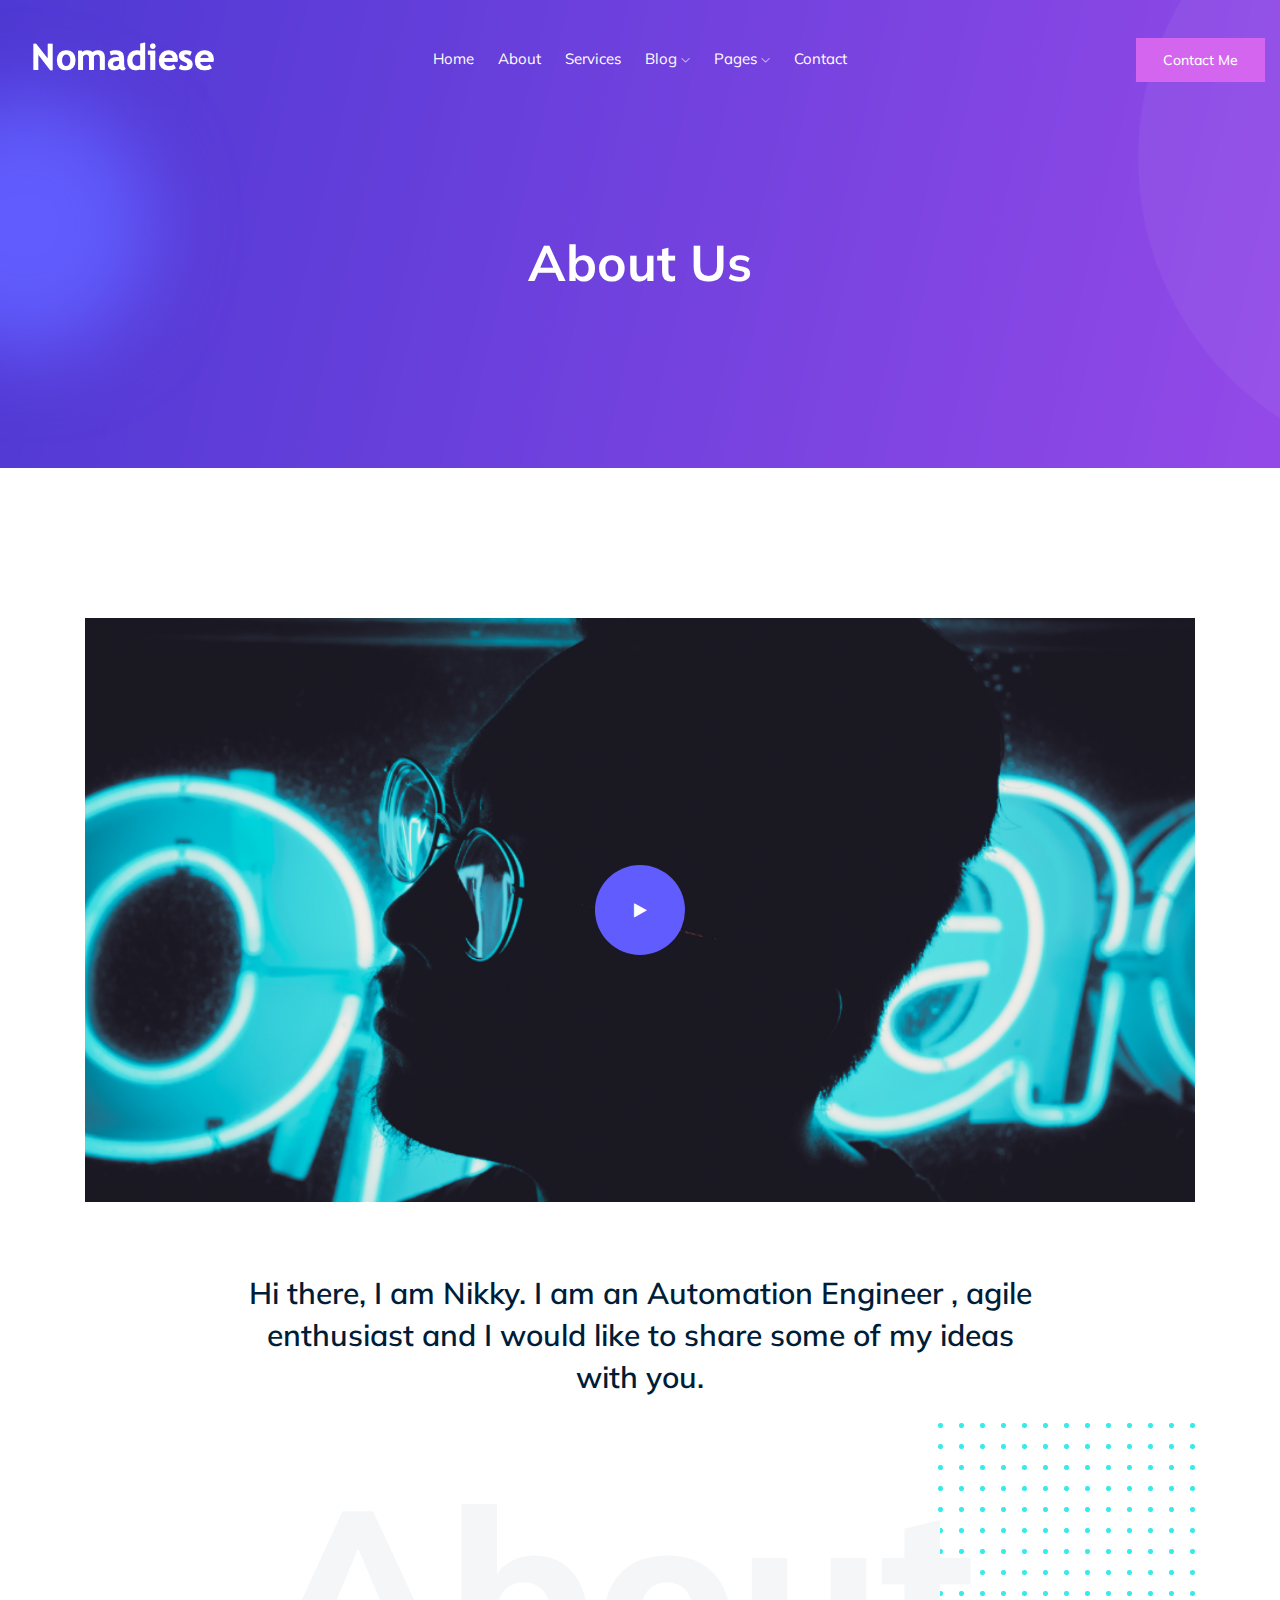
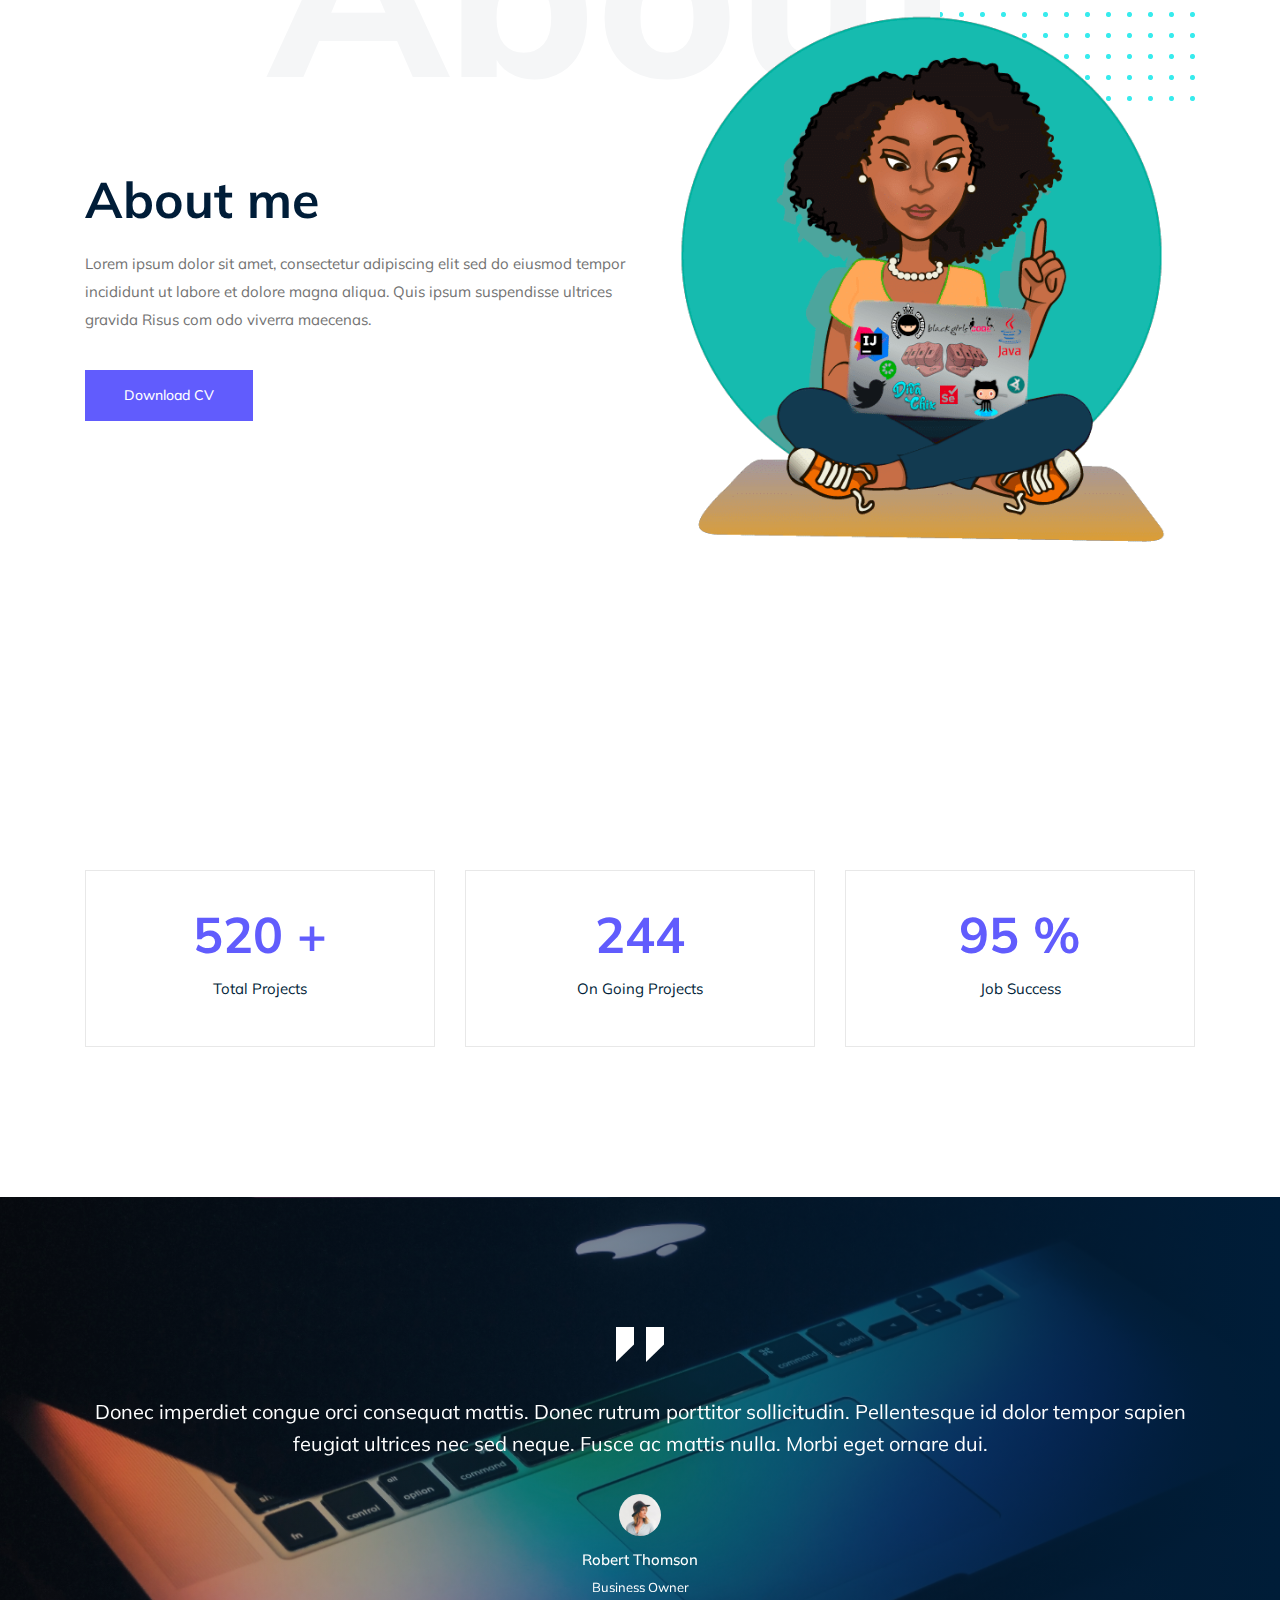
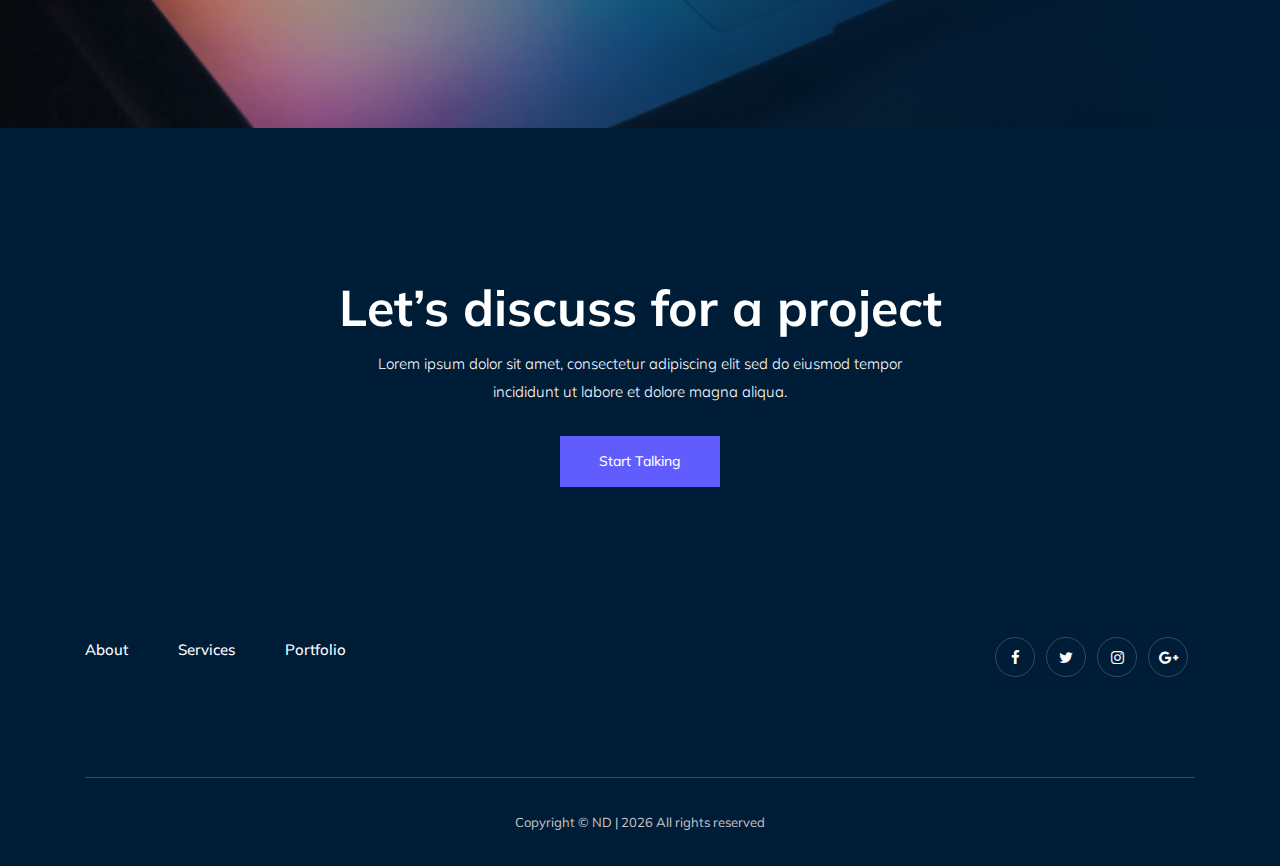
==== commit 7c6022b3: "update footer" ====
--- a/about.html
+++ b/about.html
@@ -296,7 +296,7 @@
                     <div class="col-xl-12">
                         <p class="copy_right text-center">
                             <!-- Link back to Colorlib can't be removed. Template is licensed under CC BY 3.0. -->
-Copyright &copy;<script>document.write(new Date().getFullYear());</script> All rights reserved | This template is made with <i class="fa fa-heart-o" aria-hidden="true"></i> by <a href="https://colorlib.com" target="_blank">Colorlib</a>
+Copyright &copy; ND | <script>document.write(new Date().getFullYear());</script> All rights reserved </a>
 <!-- Link back to Colorlib can't be removed. Template is licensed under CC BY 3.0. -->
                         </p>
                     </div>
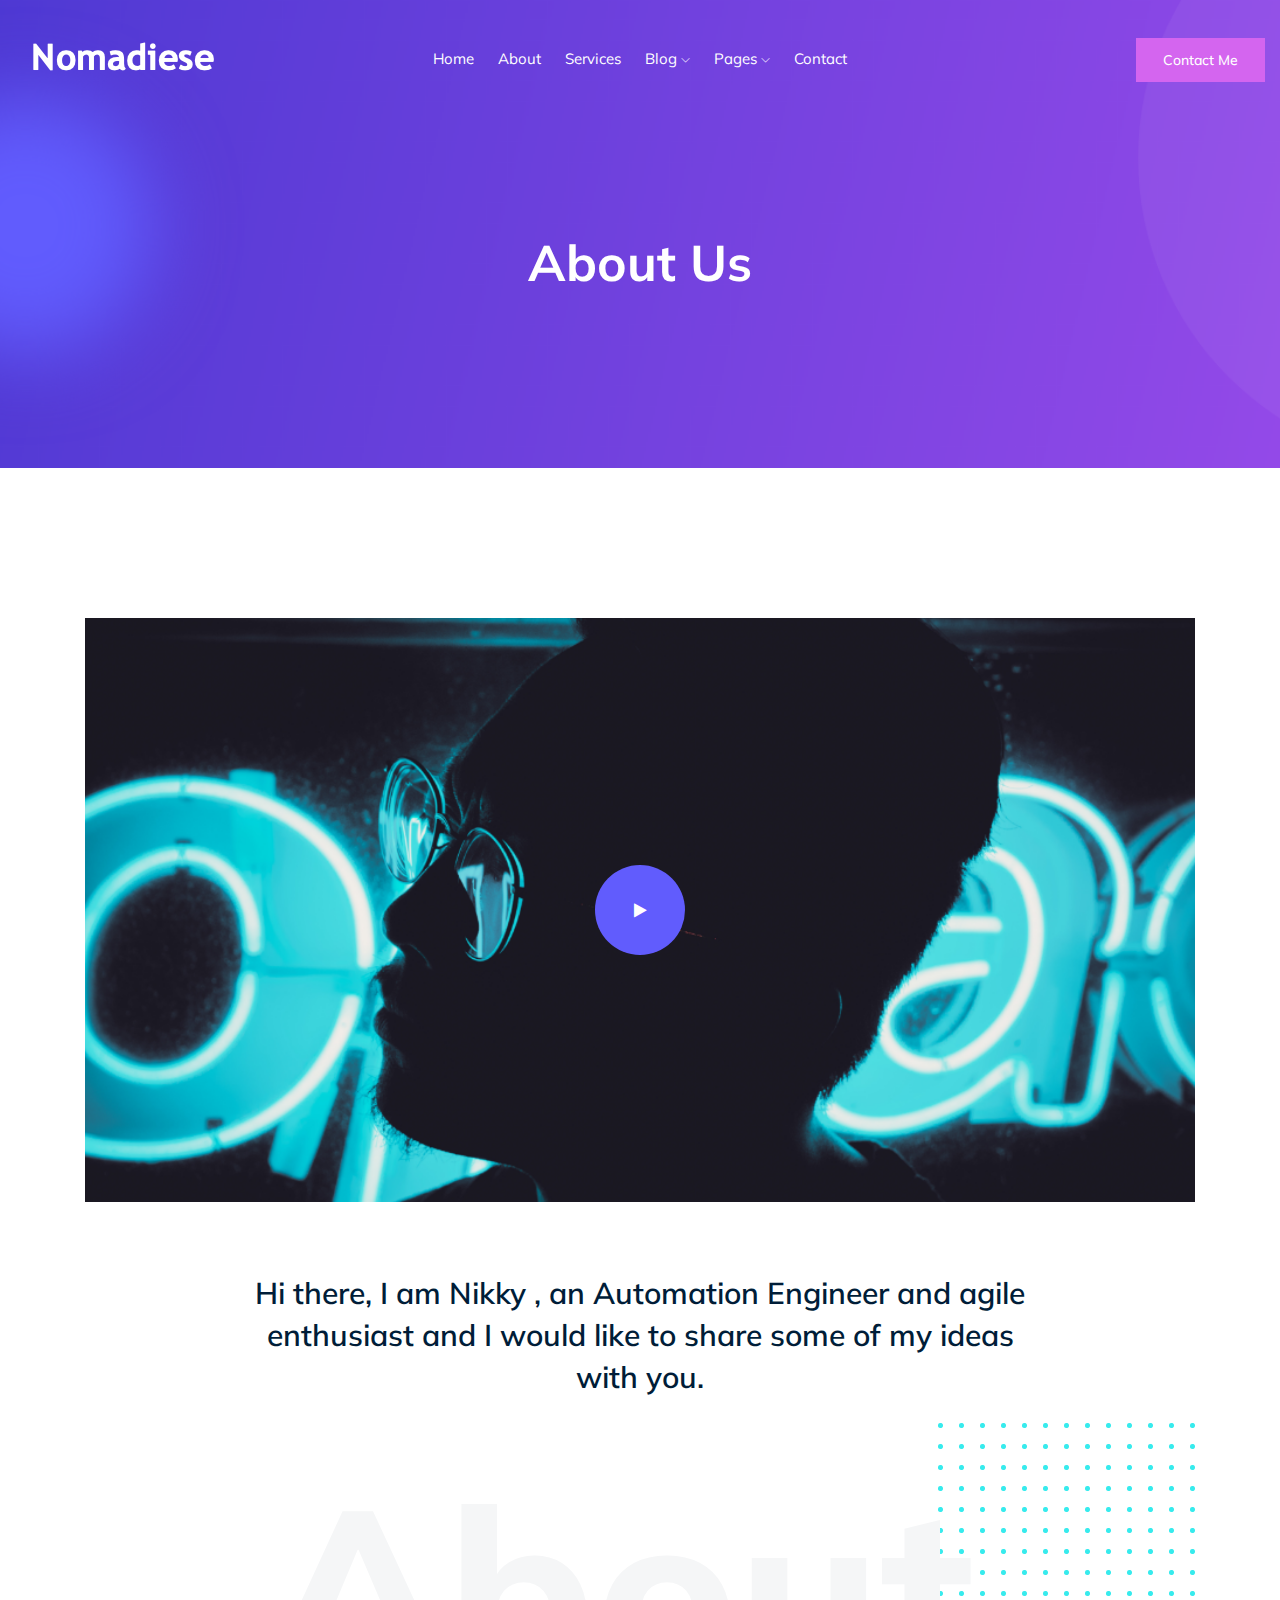
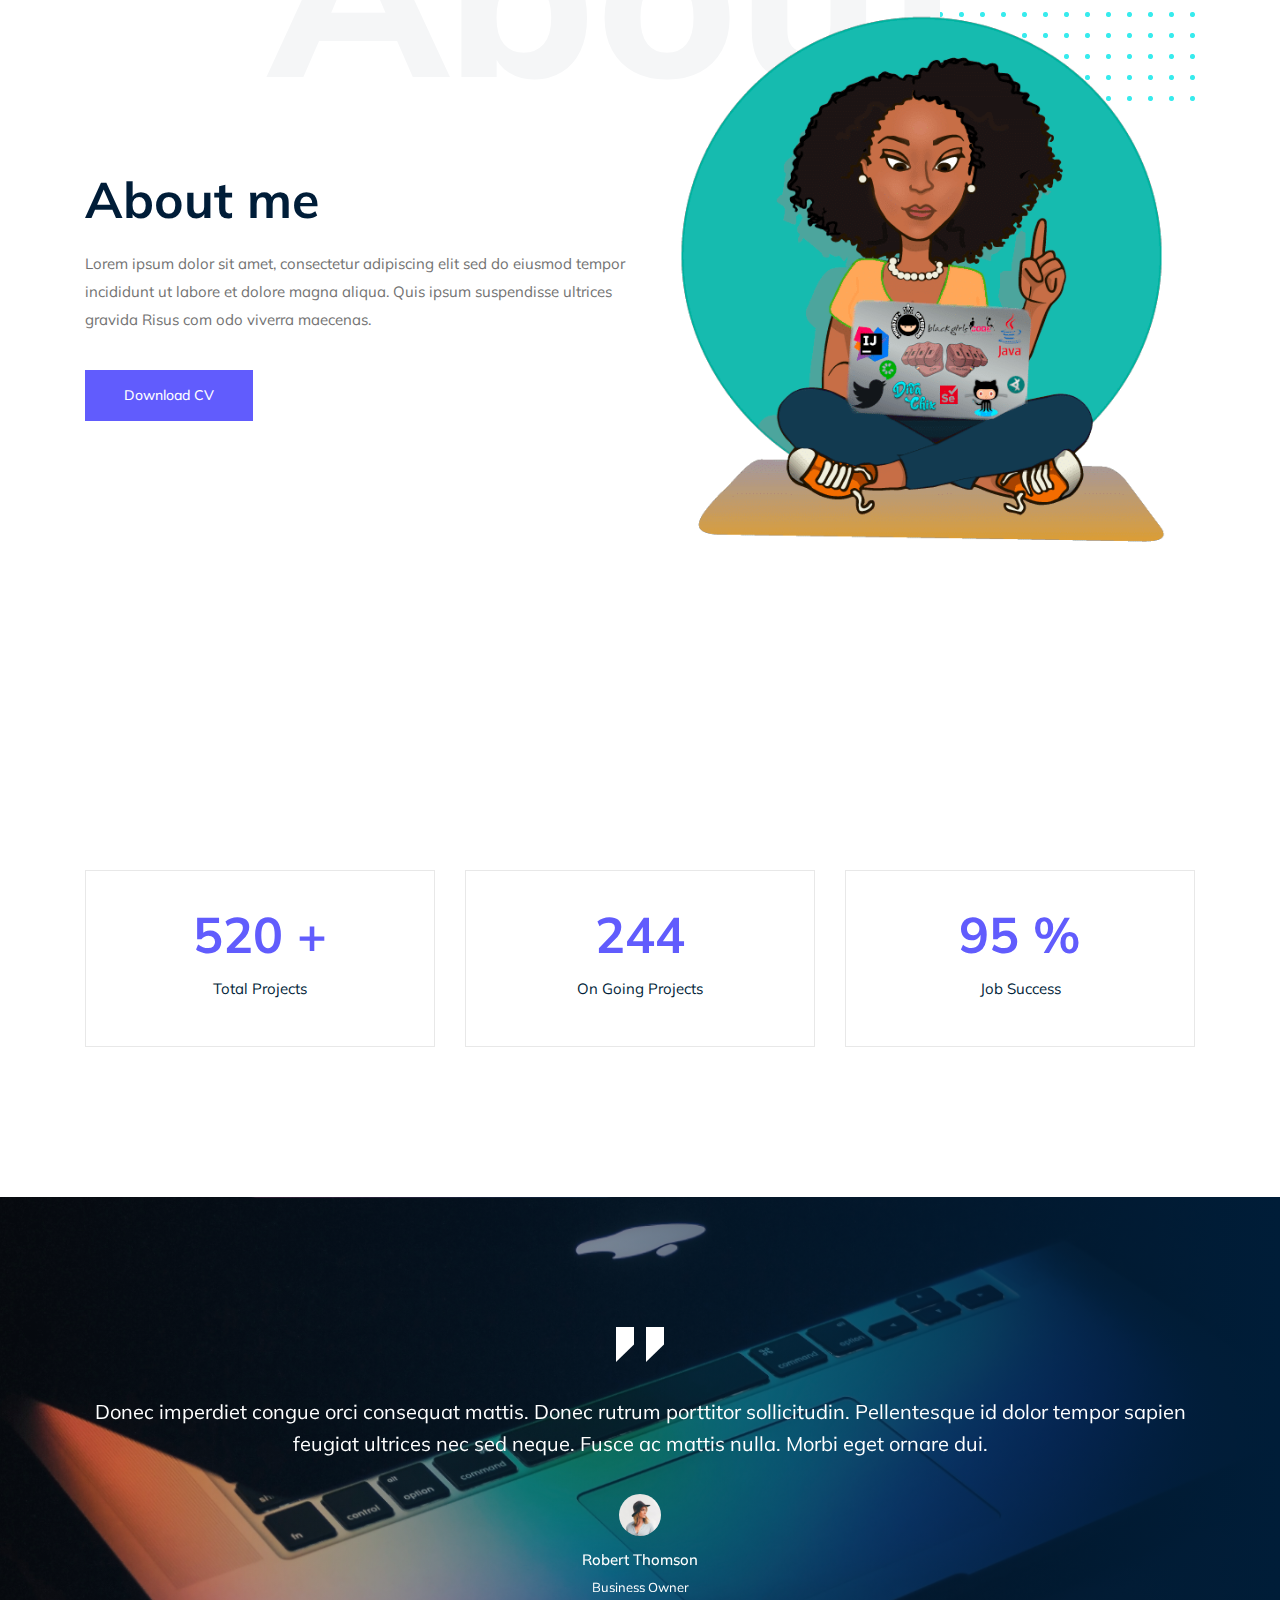
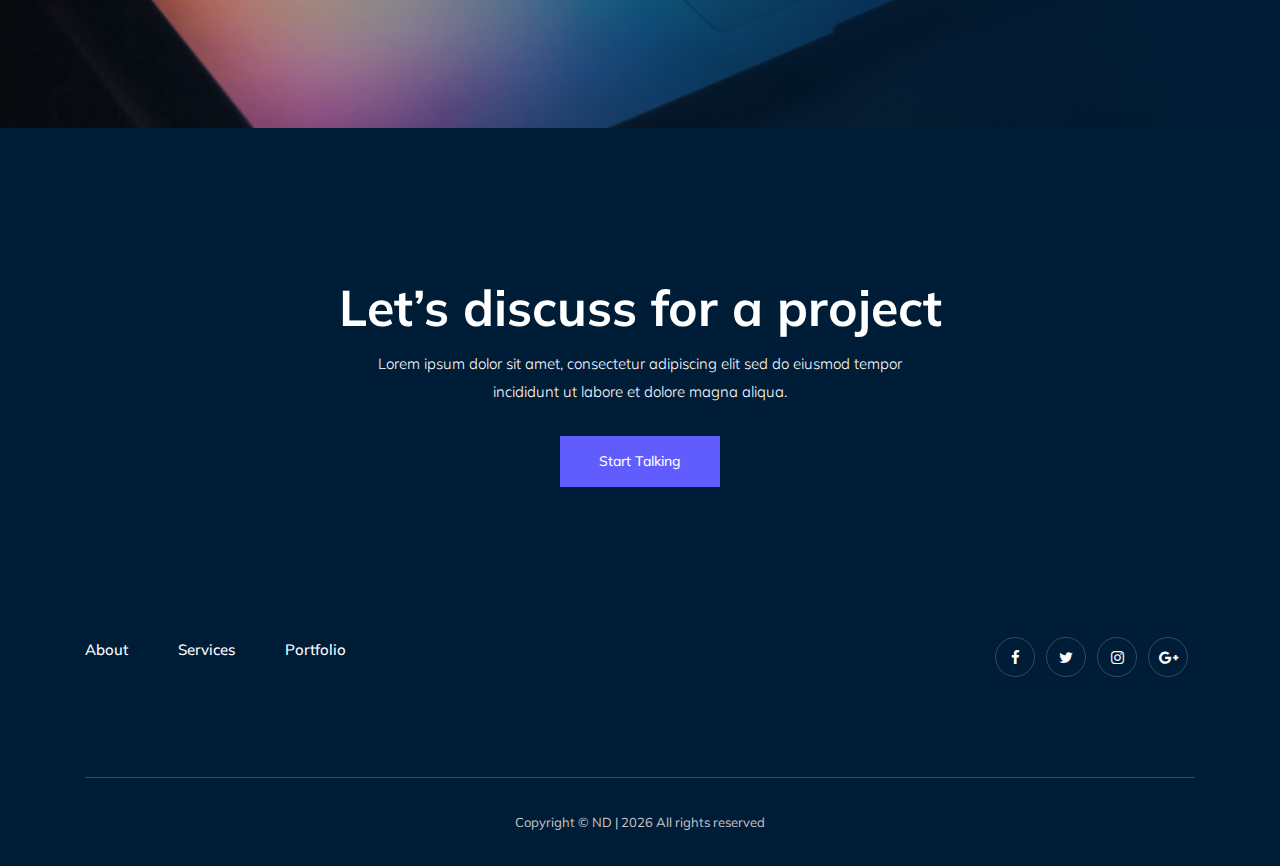
==== commit 80486e7e: "update about you description" ====
--- a/about.html
+++ b/about.html
@@ -112,7 +112,7 @@
                             </div>
                         </div>
                         <div class="video_text text-center">
-                            <p>Hi there, I am Nikky. I am an Automation Engineer , agile <br>
+                            <p>Hi there, I am Nikky , an Automation Engineer and agile <br>
                                 enthusiast and I would like to share some of my ideas <br> 
                                 with you.</p>
                         </div>
